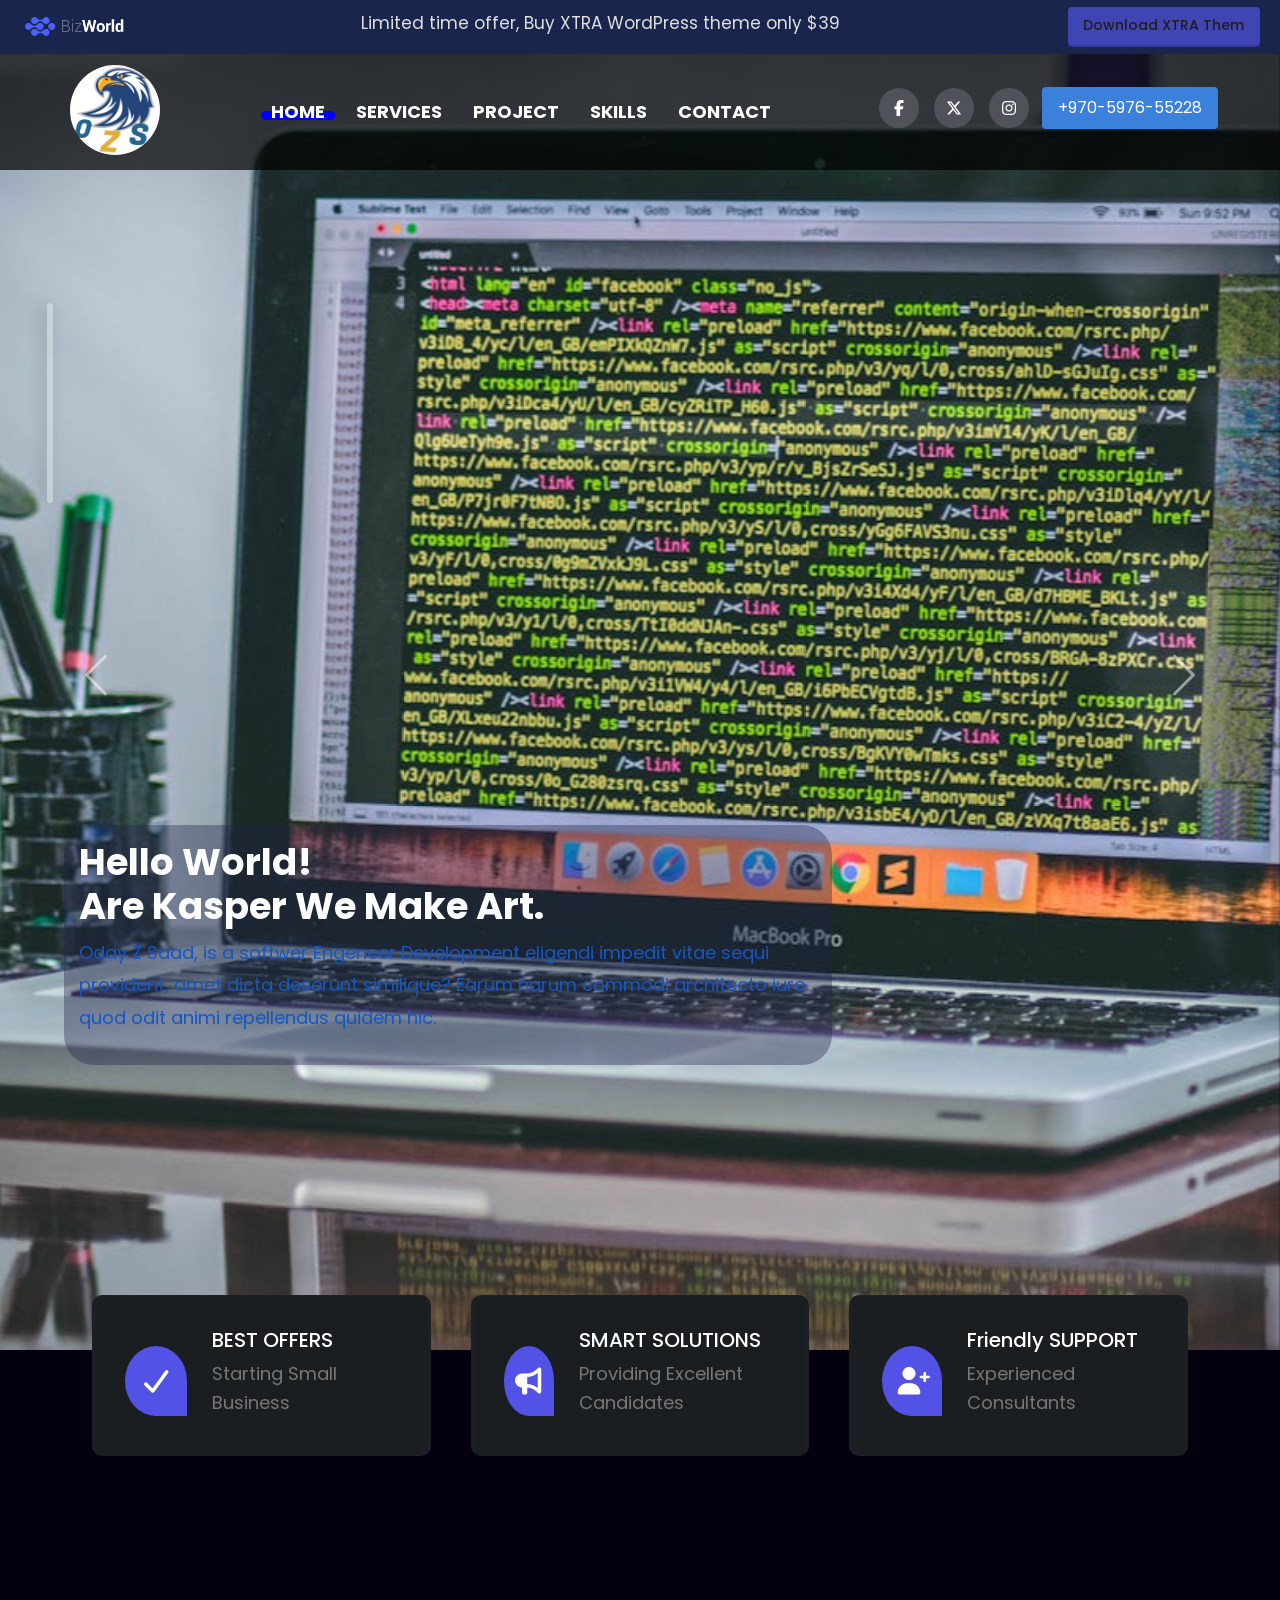
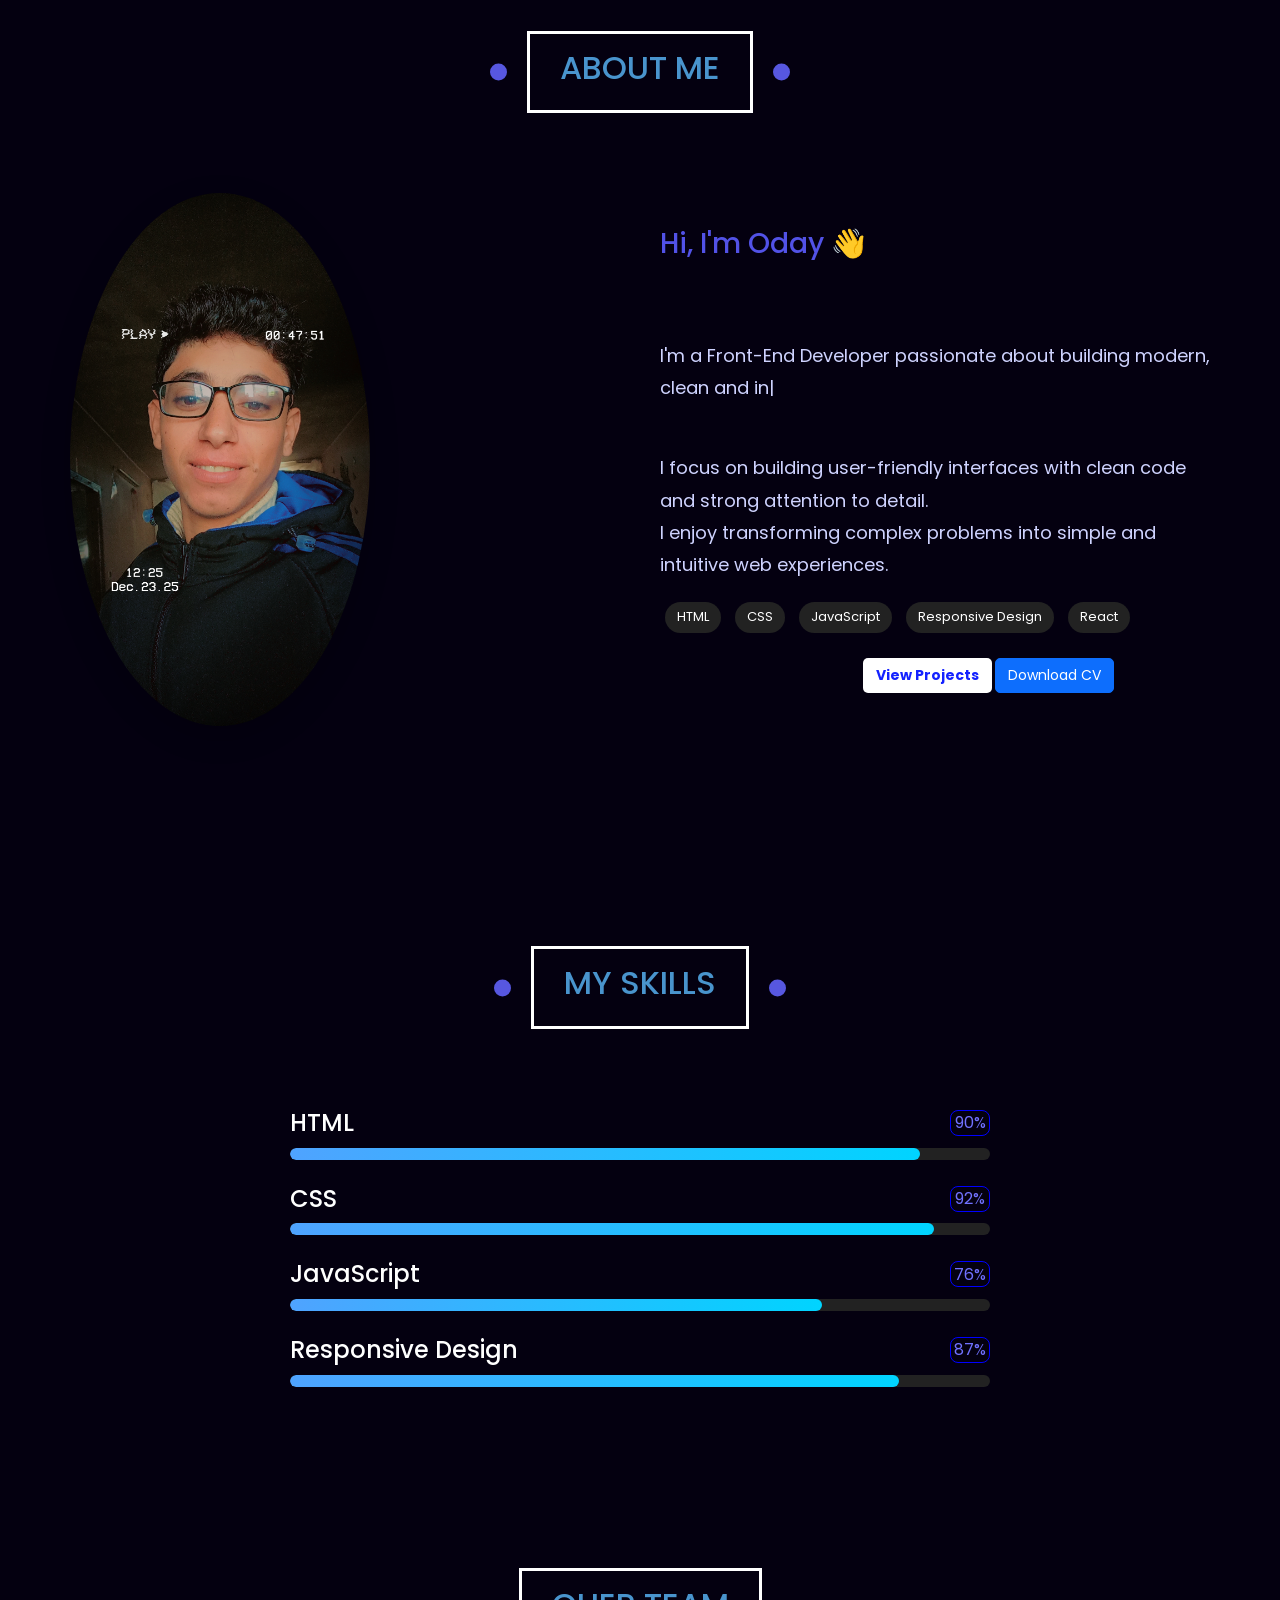
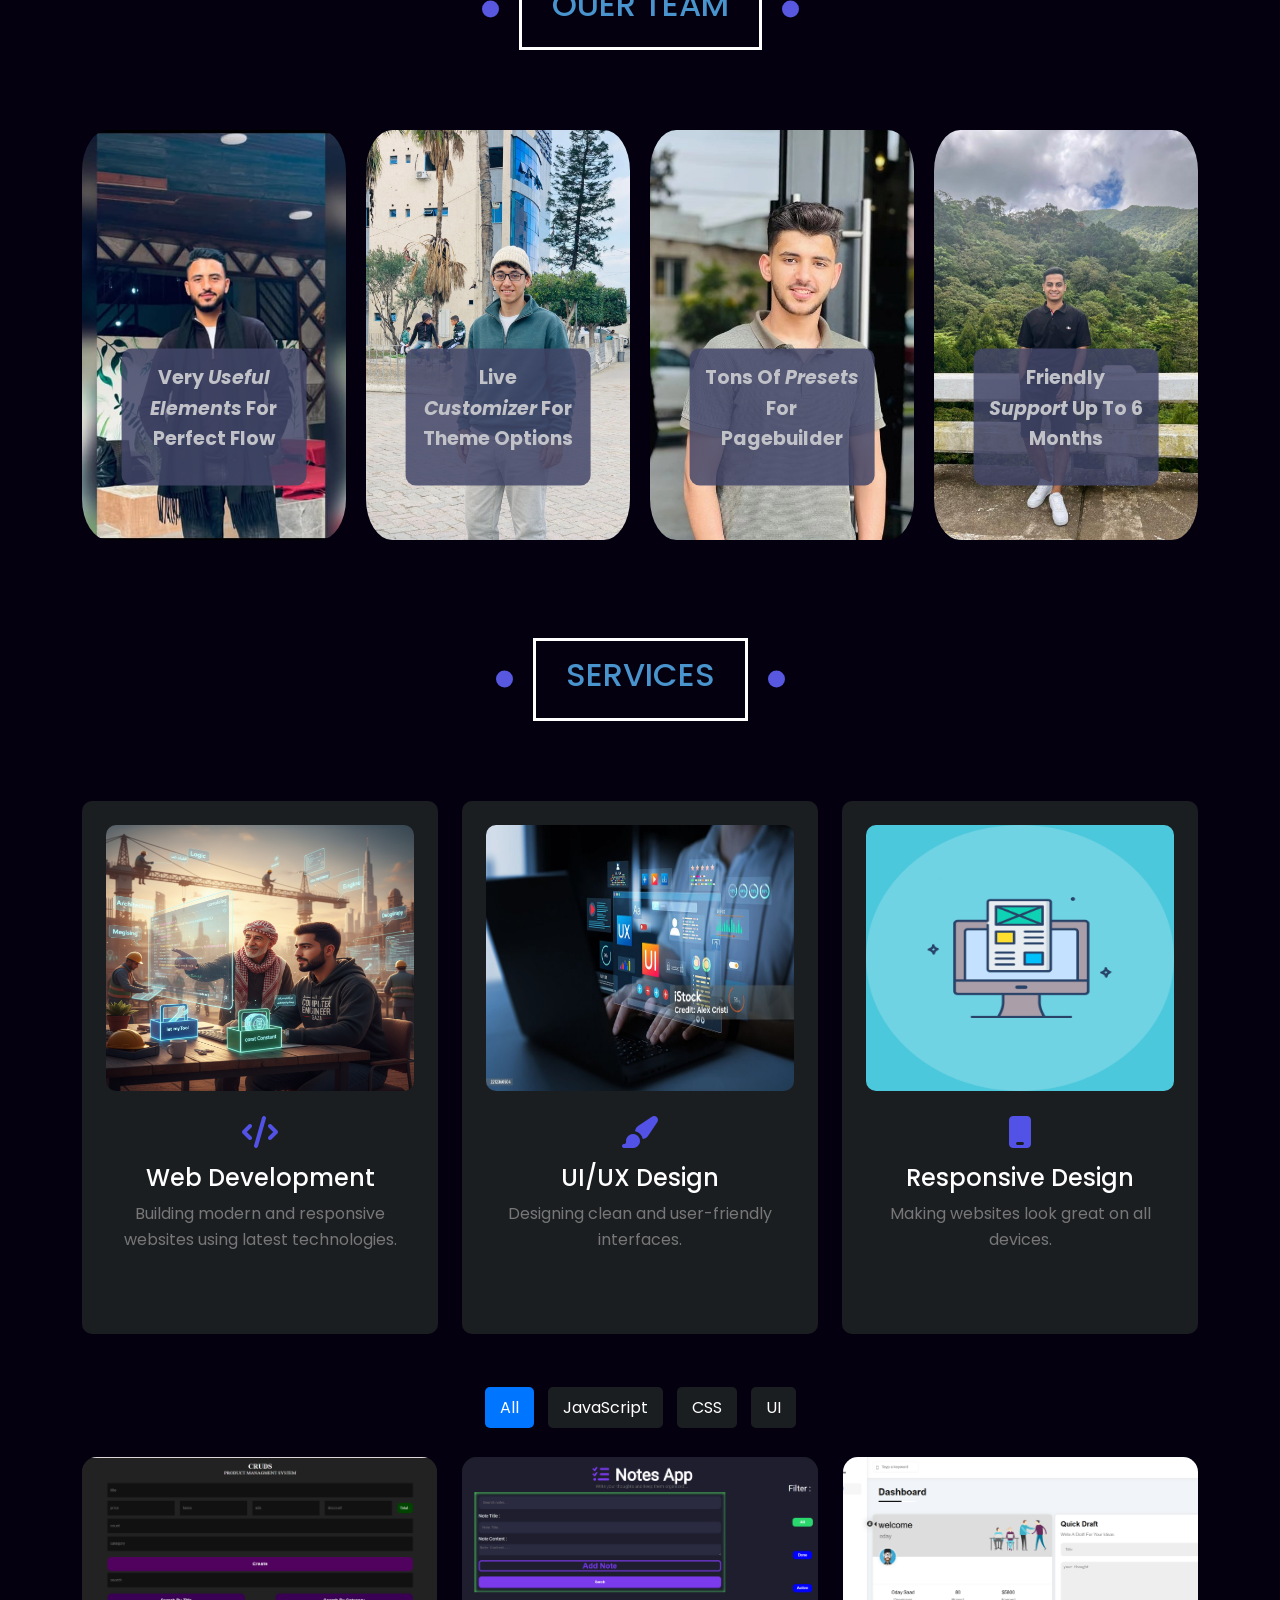
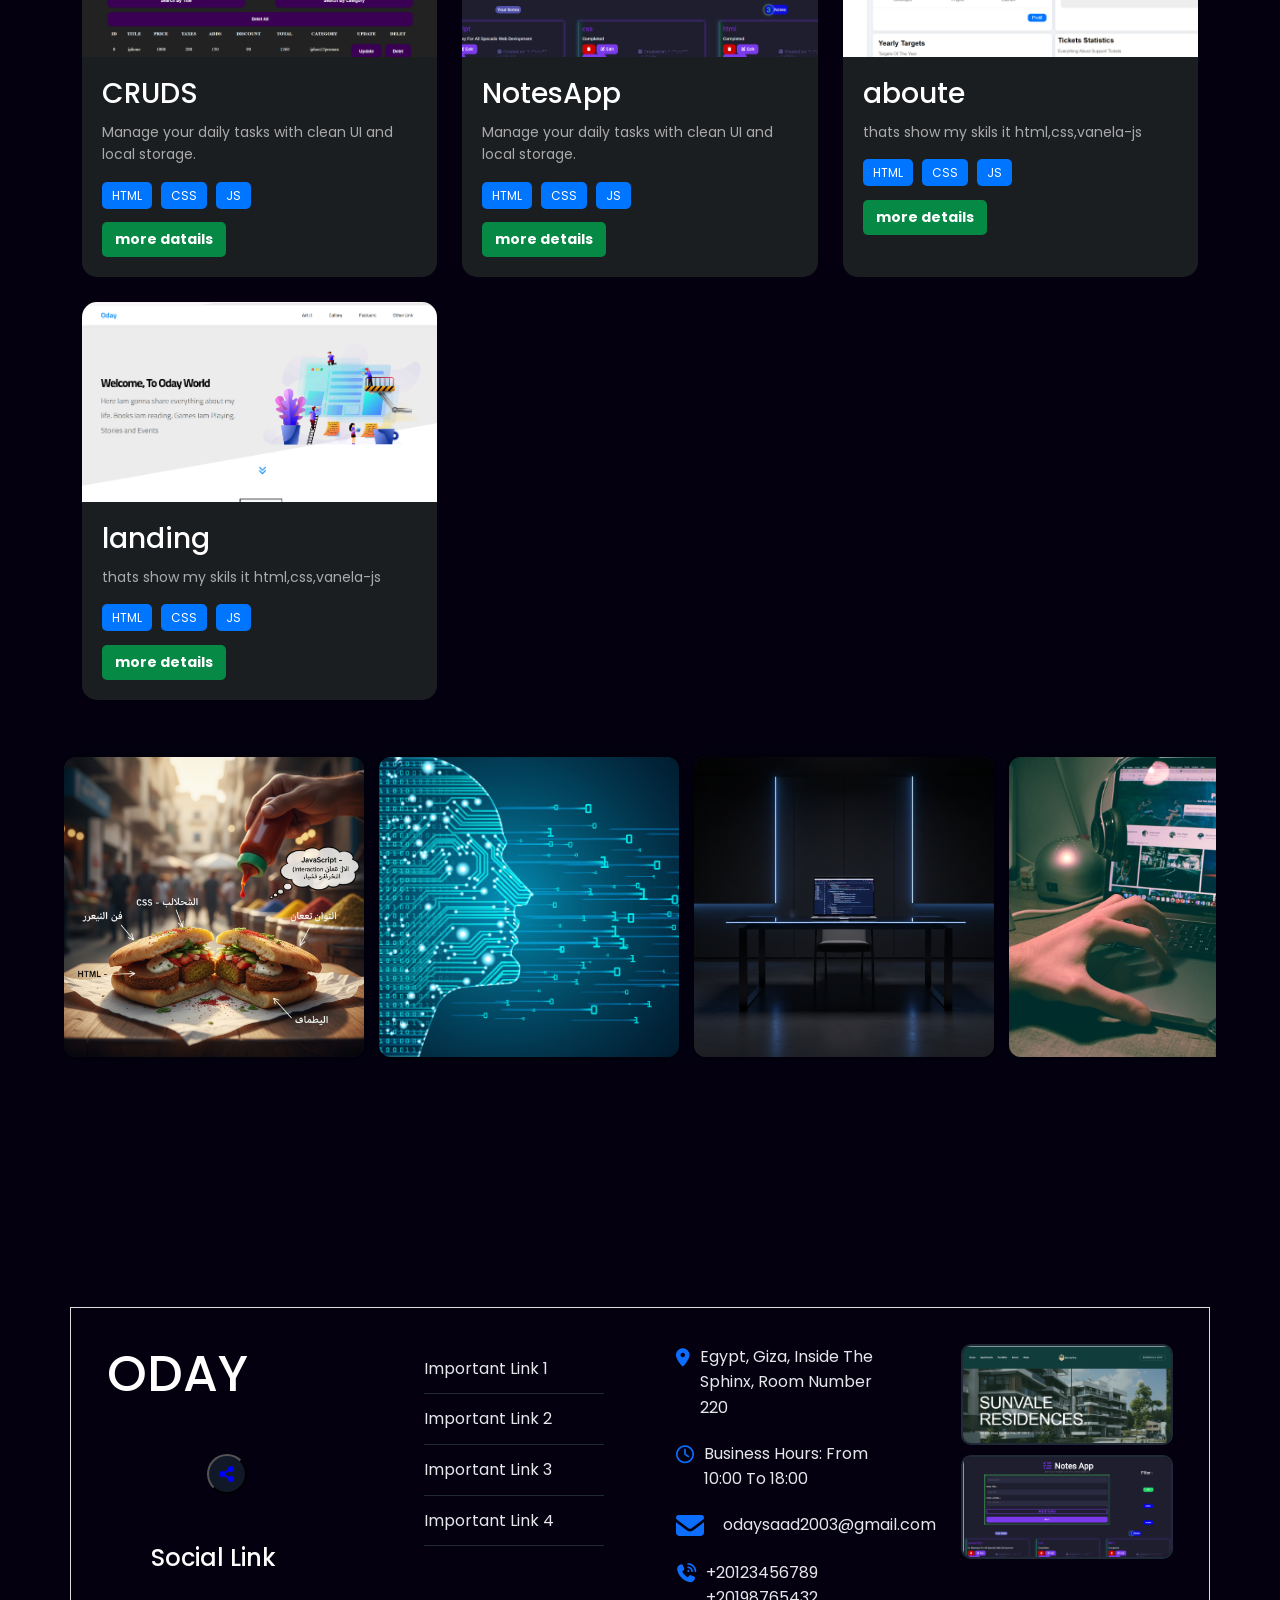
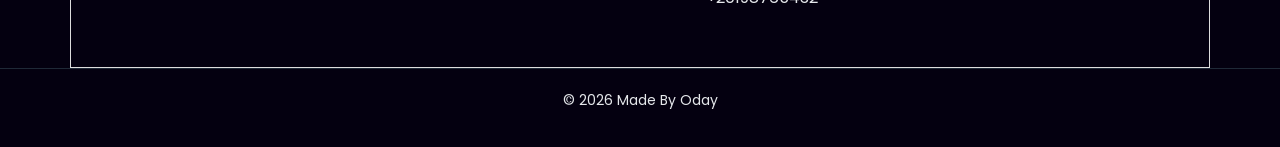
==== home.html @ 6e523954 "i add my file project to my gitgub" ====
<!DOCTYPE html-home>
<html lang="en">
  <head>
    <meta charset="UTF-8" />
    <meta http-equiv="X-UA-Compatible" content="IE=edge" />
    <meta name="viewport" content="width=device-width, initial-scale=1.0" />
    <title>Home world</title>
    <!-- Basic stylesheet -->
   <!-- Default Theme -->
  <link href="https://unpkg.com/aos@2.3.1/dist/aos.css" rel="stylesheet">
  <link rel="stylesheet" href="css/bootstrap.min.css">
  <link rel="stylesheet" href="css/owl.carousel.min.css">
  <link rel="stylesheet" href="css/owl.theme.default.min.css">
  <!-- Swiper CSS -->
<link rel="stylesheet" href="https://cdn.jsdelivr.net/npm/swiper@11/swiper-bundle.min.css">
  <!-- link data taple laiprary -->
  <link rel="stylesheet" href="css/datatables.min.css">
  <!-- counter laiprary -->
  <link rel="stylesheet" href="https://cdnjs.cloudflare.com/ajax/libs/flipclock/0.7.8/flipclock.css">
  <!-- counter laiprary -->
  <!-- <link rel="stylesheet" href="css/normalize.css" /> -->
  <link rel="stylesheet" href="css/framworke.css">
  <link rel="stylesheet" href="css/stayle.css" />
  <!-- Font Awesome -->
  <link rel="stylesheet" href="css/all.min.css" />
  <!-- Google Fonts -->
  <link rel="preconnect" href="https://fonts.googleapis.com" />
  <link rel="preconnect" href="https://fonts.gstatic.com" crossorigin />
  <link href="https://fonts.googleapis.com/css2?family=Cairo:wght@300;400;700&#038;display=swap" rel="stylesheet" />
  <link href="https://fonts.googleapis.com/css2?family=Montserrat:wght@400;600;700&family=Poppins:wght@300;400;500;600&display=swap" rel="stylesheet">
  <link rel="stylesheet" href="css/skils.css">
  <link rel="stylesheet" href="css/footer.css">
  <link rel="stylesheet" href="css/header.css">
  <link rel="stylesheet" href="css/home.css">
  <link rel="stylesheet" href="css/services.css">

  </head>
<body>

  <div class="min-header">
    <div class="lgo-hed"><img src="imges/logo-2n.png" alt=""></div>
    <p class="info-hed">Limited time offer, Buy XTRA WordPress theme only <span>$39</span></p>
    <button class="hed-btn">Download XTRA Them</button>
  </div>

  <div id="head" class="containers">
   <div class="content-hrader">
     <div class="header-logo">
      <img src="imges/SmallSquareLogoJpg.jpg" alt="">
    </div>
    
      <ul class="nav-header">
     <li><a class="activ" href="home.html">Home</a></li>
        <li><a href="services.html">Services</a></li>
        <li><a  href="project.html">project</a></li>
        <li><a href="skills.html">Skills</a></li>
          <li><a href="contact.html">Contact</a></li>
      </ul>

      <div class="social-button">
        <div class="social">
         <span class="fs"><i class="fa-brands fa-facebook-f"></i></span>
         <span class="tw"><i class="fa-brands fa-x-twitter"></i></span>
         <span class="is"><i class="fa-brands fa-instagram"></i> </span>
        </div>
        <button class="button-header">+970-5976-55228</button>
      </div>
   </div>
   
  </div>

<!-- HTML فقط للـProgress Bar -->
<div class="progress-container" id="progress-container">
    <div class="progress-bar" id="progress-bar"></div>
    <div class="scroll-icon">↑</div>
</div>
  <!-- bacground skew --> 
   <div class="anamation"></div>
  <!-- bacground skew --> 

  <!-- start landing -->
 <div id="carouselExample" class="carousel pb-40 slide" data-bs-ride="carousel" data-bs-interval="2000">
  <div class="carousel-inner  " >
    <div class="carousel-item active   ">
      <img  src="imges/photo/01.jpg" class="d-block w-100 " alt="..."> 
    </div>
    <div class="carousel-item  ">
      <img src="imges/photo/complexcodss.jpg" class="d-block w-100" alt="...">
    </div>
    <div class="carousel-item  ">
      <img src="imges/photo/personalcoding.jpg" class="d-block w-100" alt="...">
    </div>
    <!-- <div class="carousel-item ">
      <img src="imges/broject-midgernephoto/oday_saad_Modern_web_developer_landing1.jpg" class="w-100 d-block" alt="...">
    </div> -->
  </div>
  <button class="carousel-control-prev" type="button" data-bs-target="#carouselExample" data-bs-slide="prev">
    <span class="carousel-control-prev-icon" aria-hidden="true"></span>
    <span class="visually-hidden">Previous</span>
  </button>
  <button class="carousel-control-next" type="button" data-bs-target="#carouselExample" data-bs-slide="next">
    <span class="carousel-control-next-icon" aria-hidden="true"></span>
    <span class="visually-hidden">Next</span>
  </button>
 <div class="text">
      <div class="content">
        <h2 class="helo">Hello World! <br> Are Kasper We Make Art. </h2>
        <p class="land-info">Oday Z Saad, is a softwer Engeneer Development eligendi impedit vitae sequi provident, amet dicta deserunt similique? Earum harum commodi architecto iure quod odit animi repellendus quidem hic.</p>
      </div>
    </div>
  <!-- content landing -->
  
  <!-- content landing -->
</div>
<!-- end landing -->


<!-- boxses start -->
 <div class="container">
  <div class="boxes  ">
    <div class="box ">
      <div class="icon c-fff">
         <i class="cz_title_icon_before fa fa-check"></i>
      </div>
      <div class="info">
        <h2 class="smart c-fff">BEST OFFERS</h2>
        <p class="inf">	Starting Small Business</p>
      </div>
    </div>
    <div class="box ">
      <div class="icon c-fff">
         <i class="cz_title_icon_before fa fa-bullhorn"></i>
      </div>
      <div class="info">
        <h2 class="smart c-fff">SMART SOLUTIONS</h2>
        <p class="inf">	Providing Excellent Candidates</p>
      </div>
    </div>
    <div class="box ">
      <div class="icon c-fff">
         <i class="cz_title_icon_before fa fa-user-plus"></i>
      </div>
      <div class="info">
        <h2 class="smart c-fff">Friendly SUPPORT</h2>
        <p class="inf">	Experienced Consultants</p>
      </div>
    </div>
  </div>
 </div>
<!-- boxses end -->








<!-- start about me -->

<section class="about-section container">

  <div class="main-title-hed">
    <h2>About Me</h2>
  </div>

  <div class="about-wrapper">

    <!-- image side -->
    <div class="about-image" data-aos="fade-up-right" data-aos-duration="1000">
      <img src="imges/Snapchat-1235575176.jpg" alt="About Me">
    </div>

    <!-- text side -->
    <div class="about-content" data-aos="fade-down-left" data-aos-duration="1700">

      <h3 class="color-blue">Hi, I'm Oday 👋</h3>

      <p id="about-text" class="about-text">
       
      </p>
      <p id="about-text">
        I focus on building user-friendly interfaces with clean code and strong attention to detail.
         I enjoy transforming complex problems into simple and intuitive web experiences.
      </p>

      <!-- mini skills -->
      <div class="about-skills">
        <span class="c-fff">HTML</span>
        <span class="c-fff">CSS</span>
        <span class="c-fff">JavaScript</span>
        <span class="c-fff">Responsive Design</span>
        <span class="c-fff">React</span>
      </div>

      <!-- CTA -->
      <div class="about-btn">
        <a href="cv.pdf" class="btn btn-primary">Download CV</a>
        <a href="#projects" class="btn btn-outline c-fff">View Projects</a>
      </div>

    </div>

  </div>

</section>



<!-- end about me -->







<!-- skils start -->


<section class="skills-section container">

  <div class="main-title-hed">
    <h2>My Skills</h2>
  </div>

  <div class="skills-wrapper" 
  data-aos="fade-down"
     data-aos-easing="linear"
     data-aos-duration="800">

    <div class="skill">
      <h4>HTML</h4>
      <div class="progress">
        <div class="progress-bar" style="width: 90%;"></div>
      </div>
      <div class="progress-text"><span>90%</span></div>
      </div>

    <div class="skill">
      <h4>CSS</h4>
      <div class="progress">
        <div class="progress-bar"  style="width: 92%;" ></div>  
      </div>
      <div class="progress-text"><span>92%</span></div>
    </div>

    <div class="skill">
      <h4>JavaScript</h4>
      <div class="progress">
          <div class="progress-bar"  style="width: 76%;"></div>
      </div>
      <div class="progress-text"><span>76%</span></div>
    </div>

    <div class="skill">
      <h4>Responsive Design</h4>
      <div class="progress">
         <div class="progress-bar"  style="width: 87%;"></div>
      </div>
      <div class="progress-text"><span>87%</span></div>
    </div>

  </div>

</section>



<!-- skils end -->













<!-- team photo start -->

<div class="container photobox pt-5 mt-5 pb-20">
  <div class="main-title-hed">
      <h2>ouer team</h2>
    </div>
<div class="boxes-img">
  <div class="box-img"  data-aos="zoom-out">
    <div class="img" >
      <img src="imges/mohaned.jpeg" alt="mohanned photo">
    </div>
     <div class="inf-img">
      <p>Very <i>Useful Elements</i> For Perfect Flow</p>
    </div>
    <div class="btn">
        <a class="btn btn-primary" href="">more details<i class="fas fa-paper-plane "></i></a>
      </div>

   
  </div>
  <div class="box-img" data-aos="zoom-out">
    <div class="img">
      <img src="imges/oday-photo.png" alt="">
    </div>
    <div class="inf-img">
      <p>Live <i> Customizer</i> For Theme Options</p>
    </div>
    <div class="btn">
        <a class="btn btn-primary"  href="">more details<i class="fas fa-paper-plane "></i></a>
      </div>
  </div>
  <div class="box-img" data-aos="zoom-out"
     data-aos-duration="1500">
    <div class="img">
      <img src="imges/mohammed.jpg" alt="">
    </div>
    <div class="inf-img">
      <p>Tons of <i>Presets</i> For Pagebuilder</p>
    </div>
    <div class="btn">
        <a class="btn btn-primary" href="">more details<i class="fas fa-paper-plane "></i></a>
      </div>
  </div>
  <div class="box-img"data-aos="zoom-out"data-aos-duration="1500">
    <div class="img">
      <img src="imges/mamon.jpg" alt="">
    </div>
    <div class="inf-img">
      <p>Friendly <i>Support</i> Up To 6 Months</p>
    </div>
    <div class="btn">
      
        <a class="btn btn-primary" href="">more details<i class="fas fa-paper-plane "></i></a>
      </div>
  </div>
</div>
</div>
<!-- photooo team-->



















<!-- start services -->


<div class="services pt-5 pb-5 pt-20">
  <div class="container">
    <div class="main-title-hed">
      <h2>Services</h2>
    </div>

    <div class="row">

      <div class="col-md-4"  data-aos="fade-right" data-aos-duration="1500">
        <div class="service-box text-center p-4" data-service="web">
          <div class="img w-f"><img src="imges/broject-midgernephoto/oday_saad_-_____________2a190136-ed11-4182-b67a-da34f98ec9cd.jpg" alt=""></div>
          <i class="fa fa-code fa-2x mb-3 color-blue"></i>
          <h4 class="c-fff">Web Development</h4>
          <p class="c-gray">Building modern and responsive websites using latest technologies.</p>
        </div>
       
      </div>

      <div class="col-md-4"  data-aos="zoom-out" data-aos-duration="2000">
        <div class="service-box text-center p-4" data-service="design">
          <img src="imges/Business 2 WordPress Theme – Xtra WordPress Theme_files/land.jpg" alt="">
          <i class="fa fa-paint-brush fa-2x mb-3 color-blue"></i>
          <h4 class="c-fff">UI/UX Design</h4>
          <p class="c-gray">Designing clean and user-friendly interfaces.</p>
        </div>
        
      </div>

      <div class="col-md-4" data-aos="fade-left" data-aos-duration="1500">
        
        <div class="service-box text-center p-4" data-service="responsive">
          <img src="imges/gallery-01.png" alt="">
          <i class="fa fa-mobile fa-2x mb-3 color-blue"></i>
          <h4 class="c-fff">Responsive Design</h4>
          <p class="c-gray">Making websites look great on all devices.</p>
        </div> 
    
      </div>

    </div>
  </div>

  <!-- modal content  ser -->
 <div id="serviceModal" class="modal-box">
  <div class="modal-content">
    <span class="c-fff" id="closeModal">&times;</span>
    <h2 class="c-fff" id="modalTitle"></h2>
    <p class="c-fff" id="modalDesc"></p>
    <img class="w-img" id="modalImg" src="imges/broject-midgernephoto/oday_saad_-_____________2a190136-ed11-4182-b67a-da34f98ec9cd.jpg" alt="">
  </div>

</div>
<!-- modal content ser -->
</div>

<!-- end services -->




<!-- broject section  -->


<div class="portfolio section">
 
<div class="filter-buttons text-center mb-4">
  <button class="filter-btn active" data-filter="all">All</button>
  <button class="filter-btn" data-filter="js">JavaScript</button>
  <button class="filter-btn" data-filter="css">CSS</button>
  <button class="filter-btn" data-filter="ui">UI</button>
</div>
  <div class="container">
    <div class="projects-grid">

      <!-- project 1 -->
      <div class="project-card " data-category="js"data-aos="zoom-out-right" data-aos-duration="1500">
        <img src="imges/brogect/crude.png" alt="">

        <div class="project-info">
          <h3>CRUDS</h3>
          <p>Manage your daily tasks with clean UI and local storage.</p>

          <div class="tech">
            <span>HTML</span>
            <span>CSS</span>
            <span>JS</span>
          </div>

          <div class="buttons">
            <a href="project.html" class="btn live">more datails</a>
           
          </div>
        </div>
      </div>
      <!-- project2 -->
       <div class="project-card" data-category="js" data-aos="zoom-out" data-aos-duration="1000">
        <img src="imges/brogect/notesApp.png" alt="">

        <div class="project-info">
          <h3>NotesApp</h3>
          <p>Manage your daily tasks with clean UI and local storage.</p>

          <div class="tech">
            <span>HTML</span>
            <span>CSS</span>
            <span>JS</span>
          </div>

          <div class="buttons">
            <a href="project.html" class="btn live">more details</a>
            
          </div>
        </div>
      </div>
      <!-- project3 -->
       <div class="project-card" data-category="css" data-aos="zoom-out" data-aos-duration="1000">
        <img src="imges/brogect/dashbord.png" alt="">

        <div class="project-info">
          <h3>aboute</h3>
          <p>thats show my skils it html,css,vanela-js</p>

          <div class="tech">
            <span>HTML</span>
            <span>CSS</span>
            <span>JS</span>
          </div>

          <div class="buttons">
            <a href="project.html" class="btn live">more details</a>
            
          </div>
        </div>
      </div>
      <!-- project4 -->
       <div class="project-card" data-category="css" data-aos="zoom-out-left" data-aos-duration="1500">
        <img src="imges/brogect/landpage.png" alt="">

        <div class="project-info">
          <h3>landing</h3>
          <p>thats show my skils it html,css,vanela-js</p>

          <div class="tech">
            <span>HTML</span>
            <span>CSS</span>
            <span>JS</span>
          </div>

          <div class="buttons">
            <a href="project.html" class="btn live">more details</a>
            
          </div>
        </div>
      </div>

    </div>
  </div>
  <!-- modalbroject -->

<div id="projectModal" class="modal">
  <div class="modal-content">
    <span id="closeProjectModal">&times;</span>
    <img id="projectModalImg" src="">
    <h3 id="projectModalTitle"></h3>
    <p id="projectModalDesc"></p>
  </div>
  
</div>
<!-- modalbroject -->
</div>

<!-- broject section
   -->






   <!-- carosel -->
<div class="swiper myCarousel">

  <div class="swiper-wrapper">

    <div class="swiper-slide">
      <img src="imges/photo/codss.jpg" />
    </div>

    <div class="swiper-slide">
      <img src="imges/broject-midgernephoto/foodweb.jpg" />
    </div>

    <div class="swiper-slide">
      <img src="imges/broject-midgernephoto/stats.jpg" />
    </div>

    <div class="swiper-slide">
      <img src="imges/broject-midgernephoto/oday_saad_Modern_web_developerlanding222f.jpg" />
    </div>
    <div class="swiper-slide">
      <img src="imges/photo/labtobhand2ss.jpg" />
    </div>
    <div class="swiper-slide">
      <img src="imges/photo/03.jpg" />
    </div>
    <div class="swiper-slide">
      <img src="imges/photo/complexcodss.jpg" />
    </div>

    <div class="swiper-slide">
      <img src="imges//photo/mobile.jpg" />
    </div>

  </div>

</div>

   <!-- carosel -->

















<!-- start footer -->
 <div class="footer mt-5">
      <div class="container grid-3">
         <div class="box">
          <h3 class="c-fff">ODAY</h3>
          <div class="share-box2"> 
       
              <a href="#" class="linkedin ">
               <i class="fab fa-linkedin "></i>
              </a>
            
            
              <a href="#" class="facebook ">
                <i class="fab fa-facebook-f"></i>
              </a>
            
            
              <a href="#" class="twitter ">
                <i class="fab fa-twitter"></i>
              </a>
            
            
              <a href="#" class="youtube ">
                <i class="fab fa-youtube"></i>
              </a>
            
            
              <button id="share2" class="share2 "> <i class="fa-solid fa-share-nodes"></i></button>
            
          </div>
          <h4 class="c-fff inf-link">social link</h4>
         
        </div>
        <div class="box">
          <ul class="links">
            <li><a href="#">Important Link 1</a></li>
            <li><a href="#">Important Link 2</a></li>
            <li><a href="#">Important Link 3</a></li>
            <li><a href="#">Important Link 4</a></li>
          </ul>
        </div>
        <div class="box">
          <div class="line flex-line">
            <i class=" line-i fas fa-map-marker-alt fa-fw"></i>
            <div class="info">Egypt, Giza, Inside The Sphinx, Room Number 220</div>
          </div>
          <div class="  line flex-line">
            <i class=" line-i far fa-clock fa-fw"></i>
            <div class="info">Business Hours: From 10:00 To 18:00 </div>
          </div>
          <div class="  line flex-line">
            <i class="fas fa-envelope mr10"></i>
            <div class="info">odaysaad2003@gmail.com</div>
          </div>
          <div class="  line flex-line">
            <i class=" line-i fas fa-phone-volume fa-fw"></i>
            <div class="info">
              <span>+20123456789</span>
              <span>+20198765432</span>
            </div>
          </div>
        </div>
        <div class="box footer-gallery ">
          <img decoding="async" src="imges/brogect/homhive.png" alt="">
          <img decoding="async" src="imges/brogect/notesApp.png" alt="">
          
        </div>
      </div>
      <p class="copy"> &copy; 2026 Made  By Oday</p>
    </div>
<!-- end footer -->




  <!-- jQuery --> 
<script src="https://code.jquery.com/jquery-3.6.0.min.js"></script>
<!-- AOS -->
<script src="https://unpkg.com/aos@2.3.1/dist/aos.js"></script>
<!-- Bootstrap -->
<script src="js/bootstrap.bundle.min.js"></script>
  <!-- <script src="js/jquery-migrate-3.6.0.js"></script> -->
   <!-- owl-carousel -->
<script src="js/owl.carousel.min.js"></script>
<!-- Swiper JS -->
 <script src="https://cdn.jsdelivr.net/npm/swiper@11/swiper-bundle.min.js"></script>
<script src="js/datatables.min.js"></script>
<script src="js/main.js"></script>
<script src="js/serv.js"></script>

</body>
</html>
---- css/framworke.css ----
/* start box */
.grid-3{
    display: grid;
    grid-template-columns: repeat(auto-fill, minmax(300px,1fr));
    gap: 15px;
}
.d-flex{
    display: flex;
}
.d-block{
    display: block;
}
.align-center{
    align-items: center;
}
.justify-center{
    justify-content: center;
}
.between-flex{
    display: flex;
    align-items: center;
    justify-content: space-between;
}
.d-grid{
    display: grid;
}
.direction-column{
    flex-direction: column;
}
.text-center{
    text-align: center;
}
/* end box */
/* start-padding -margin */
.p-20{
    padding: 20px;
}
.p-10{
    padding: 10px;
}
.pt-20{
    padding-top: 20px;
}
.rela{
    position: relative;
}
.p-15{
    padding: 15px;
}
.m-20{
    margin: 20px;
}
.mt-0{
    margin-top: 0;
}
.mt-20{
    margin-top: 20px;
}
.mt-30{
    margin-top: 30px;
}
.mt-15{
    margin-top: 15px;
}
.mb-20{
    margin-bottom: 20px;
}
.mb-20{
    margin-bottom: 10px;
}
.ml-10{
    margin-left: 10px;
}
.ml-20{
    margin-left: 20px;
}
 .mr-10{
    margin-right: 10px;
 }


.w-img{
    max-width: 100%;
}

/* End-padding -margin */
/* Start -color */
:root{
    --main-trandition:0.4s;
    --blue-color: #0075ff;
  --blue-alt-color: #0d69d5;
  --orange-color: #f59e0b;
  --green-color: #22c55e;
  --red-color: #f44336;
  --grey-color: #888;

}
.color-blue{
    color: #5252e7;
;
}
.bg-white{
    background-color: #fff;
}
.bg-eee{
    background-color: #eee;
}
.c-fff{
    color: #fff;
}
.c-black{
    color: black;
}
.c-gray{
color: #777;
}
.bg-blue{
    background-color: var(--blue-color);
}
.blue{
    color: var(--blue-color);
}
.bg-green{
    background-color: var(--green-color);
}
.green{
    color: var(--green-color);
}
.bg-orange{
    background-color: var(--orange-color);
}
.orange{
    color: var(--orange-color);
}
.bg-red{
    background-color: var(--red-color);
}
.red{
    color: var(--red-color);
}
.bg-bluef{
    background-color:#0774fa70;
}
.bg-greenf{
    background-color: #22c55e73;
}
.bg-orangef{
    background-color: #f59e0b1f;

}


/* End -color */

/* Start position */
.p-relative{
    position: relative;
}
.p-absolute{
    position: absolute;

}
/* End position */
/* Start font */
.text-c{
    text-align: center;
}
.fs-14{
font-size: 14px;
}
.fs-15{
font-size: 15px;
}
.fs-18{
font-size: 18px;
}
.fs-22{
font-size: 22px;
}
.fs-30{
font-size: 30px;
}
.capetal{
    text-transform: capitalize;
}
.bold{
    font-weight: bold;
}


/*Eend font */
/* Starrt- border */
.border-2{
    border: 2px solid #ccc;

}
.b-none{
    border: none;
}
.outlin-none{
    outline: none;
}
.rad-7{
    border-radius: 7px;
}
.rad-10{
    border-radius: 10px;
}
.rad-15{
    border-radius: 15px;
}
.rad-20{
    border-radius: 20px;
}
.rad-hav{
    border-radius: 50%;
}


/* end- border */
/* ether */
 .w-full{
    width: 100% ;
 }
.shadow{
    box-shadow: 0 0 10px #DDD;
}
.deoration{
    transition: var(--main-trandition);

}
/* ether */
/* mmmedyaaaa */

@media(max-width:769px){
    .block-media{
        display: block;
    }
    .heddin-media{
        display: none;
    }
    .text-c-media{
        text-align: center;
    }
 
   .mb-10-medea{
    margin-bottom: 10px;
   }
}
/* mmmedyaaaa */
---- css/stayle.css ----
@import url('https://fonts.googleapis.com/css2?family=Poppins:wght@300;400;500;600&display=swap');
:root {
  --main-bg: #040b1c;
  --card-bg: #0f172a;
  --primary: #0d6efd;
  --primary-light: #3b82f6;
  --text: #e5e7eb;
  --text-light: #9ca3af;
  --border: #1f2937;
}
body {
  overflow-x: hidden;
}
body{
    font-family: 'Poppins', sans-serif;
}

.project-page {
    width: 70% !important;
    margin: auto !important;
}
h1.color-blue {
    text-align: center;
}


*{
  box-sizing: border-box;
}
img {
  max-width: 100%;
}


































/* .tech-stack span {
  display: inline-block;
  background: #eee;
  padding: 5px 10px;
  margin: 5px;
  border-radius: 20px;
} */
---- css/skils.css ----
@import url('https://fonts.googleapis.com/css2?family=Poppins:wght@300;400;500;600&display=swap');
:root {
  --main-bg: #040b1c;
  --card-bg: #0f172a;
  --primary: #0d6efd;
  --primary-light: #3b82f6;
  --text: #e5e7eb;
  --text-light: #9ca3af;
  --border: #1f2937;
}
body{
    font-family: 'Poppins', sans-serif;
}

@import url('https://fonts.googleapis.com/css?family=Roboto&display=swap');
body{
  
  background-color: #040010;
}
a{
  
  text-decoration: none;
}
ul{
list-style: none;
}

.containers.scrolled {
  background-color: rgba(0, 0, 0, 0.7); /* أسود بشفافية */
}

img{
  max-width: 100%;
}


 /* start skillssss */
@media(max-width:769px){

.skils .container img{
  display: none;
}
.skils .container .rang{
         flex-basis: 85% !important;
         width: 100%;
}

.skils .container{
  flex-direction: column;
  gap: 20px;
}
}

.skils{
    padding-bottom: 150px;
    padding-top: 100px;
}
.skils .container{
     display: flex;
    align-items: center;
    justify-content: space-between;

}
.skils .container .rang{
  flex-basis: 38%;
}
.skils .container .rang .cont{
 margin-bottom: 20px;
}
.skils .container .rang h2{
  display: flex;
  align-items: center;
  justify-content: space-between;
}
.cont-rang span.fill {
  display: block;
  height: 100%;
  width: 0%;
  background: linear-gradient(90deg, #4fa3ff, #00d4ff);
  transition: width 1.6s ease;
}
.cont.active span.fill {
  width: var(--width);
}
.skils .container .rang h2 span{
 border: 1px solid #000a98;
  padding: 1px 6px;
  font-size: 10px;
  border-radius: 6px;
  color:  #1787e0;
}

.skils .container .rang .cont-rang{
  width: 100%;
  height: 30px;
  background-color: #c5bdbd;
  position: relative;
}
/* .skils .container .rang .cont-rang span{
  position: absolute;
  background-color: #1787e0;
} */
img.w-f {
    max-width: 100%;
    width: 340px;
    height: 400px;
    border-radius: 15px;
    position: relative;
    left: 10%;
    top: 15px;
    /* transform: translate(125px, 16px); */
    transition: 0.5s;
}

img.m-f {
    max-width: 100%;
    width: 340px;
    height: 400px;
    border-radius: 15px;
    position: relative;
    left: 10%;
    top: 15px;
    /* transform: translate(125px, 16px); */
    transition: 0.5s;
}

img.m-f:hover,img.w-f:hover{
  transform: scale(1.12) translate(25px,-25px);
}















/*fill mood */











/* end skillssss */




.share-box2{


  position: relative;
  margin: 50px 100px;
}


.share-box2 button ,
.share-box2 a {
  width: 40px;
  height: 40px;
  display: flex;
  align-items: center;
  justify-content: center;
  background: #111827;
  border-radius: 50%;
  color: blue;
  transition: 0.3s;
}
.share-box2 a {
  position: absolute;
  opacity: 0;
  visibility: hidden;
  transition: 0.4s;
}

.share-box2 a.faceboock{

}
a.linkedin {
    top: 50px;
    left: 37px;
    transition: 0.4s;
}

.inf-link{
text-align: center;
text-transform: capitalize;
}

a.facebook {
       top: -39px;
    left: 45px;
    transition: 0.4s;

}
a.twitter {
    top: 42px;
    left: -39px;
    transition: 0.4s;
}
a.youtube {
    top: -46px;
    left: -37px;
    transition: 0.4s;
}

.share-box2.activ a.twitter{
  animation: show 0.5s  0.13s forwards;
}
.share-box2.activ a.facebook{
 animation: show 0.5s  0.6s forwards;
}
.share-box2.activ a.linkedin{
 animation: show 0.5s  0.9s forwards;
}
.share-box2.activ a.youtube{
 animation: show 0.5s  0.3s forwards;
}

a.faceboock:hover{
  color : rgb(0, 191, 255);
}
a.linkedin:hover{
  color : rgb(0, 191, 255);
}
a.youtube:hover{
  color : rgb(0, 191, 255);
}
a.twitter:hover{
  color : rgb(0, 191, 255);
}
/* .share-box2.activ a{
  opacity: 1;
  visibility: visible;
} */
@keyframes show {
  from {
    opacity: 0;
    visibility: hidden;
  }to{
      opacity: 1;
    visibility: visible;
  }
}
/* sahr boxxx */
---- css/footer.css ----
@import url('https://fonts.googleapis.com/css2?family=Poppins:wght@300;400;500;600&display=swap');
:root {
  --main-bg: #040b1c;
  --card-bg: #0f172a;
  --primary: #0d6efd;
  --primary-light: #3b82f6;
  --text: #e5e7eb;
  --text-light: #9ca3af;
  --border: #1f2937;
}
body{
    font-family: 'Poppins', sans-serif;
}
.footer {
  padding-top: 100px;
  background: var(--bg);
  color: var(--text);
  position: relative;
}

/* grid */
.footer .container {
  display: grid;
  grid-template-columns: repeat(auto-fit, minmax(230px, 1fr));
  gap: 30px;
  padding-bottom: 40px;
}

/* boxes */
.footer .box {
  background: var(--card);
  padding: 20px;
  border-radius: 15px;
  transition: 0.4s ease;
  border: 1px solid transparent;
}

/* hover card */
.footer .box:hover {
  transform: translateY(-5px);
  border-color: var(--primary);
  box-shadow: 0 10px 25px rgba(13,110,253,0.15);
}

/* title */
.footer .box h3 {
    font-size: 50px;
    margin-bottom: 15px;
    color: #fff;
}

/* social */
/*  */

/* social hover */
.footer .social  a:hover {
  background: var(--primary);
  transform: translateY(-3px) scale(1.05);
}

/* links */
.footer .links li {
  padding: 12px 0;
  border-bottom: 1px solid var(--border);
  transition: 0.3s;
}
.footer .container{
  border: 1px solid #ddd;
  padding: 15px;
 transition: 0.7s ease;

}
.footer .container:hover{

border: 1px solid var(--primary);
}
  
  
 


.footer .links li a {
  color: var(--muted);
  transition: 0.3s;
  display: inline-block;
}

/* hover links */
.footer .links li:hover a {
  color: var(--primary-light);
  transform: translateX(8px);
}

/* icons lines */
.flex-line {
  display: flex;
  align-items: flex-start;
  gap: 10px;
  margin-bottom: 20px;
  color: var(--muted);
}

.line-i {
  color: var(--primary);
  font-size: 18px;
  margin-top: 4px;
}

/* gallery */
.footer-gallery img {
  width: 100%;
  border-radius: 10px;
  margin-bottom: 10px;
  border: 2px solid var(--border);
  transition: 0.3s;
}

.footer-gallery img:hover {
  transform: scale(1.05);
  border-color: var(--primary);
}

/* copyright */
.footer .copy {
  text-align: center;
  padding: 20px;
  border-top: 1px solid var(--border);
  color: var(--muted);
  font-size: 14px;
}

/* fixed button */
.fixed {
  position: fixed;
  bottom: 20px;
  right: 20px;
  width: 45px;
  height: 45px;
  background: var(--primary);
  clip-path: polygon(50% 0%, 0% 100%, 100% 100%);
  opacity: 0;
  visibility: hidden;
  transition: 0.3s;
}

.fixed.show {
  opacity: 1;
  visibility: visible;
}
i.fas.fa-envelope.mr10
 {
    font-size: 28px;
    margin-right: 9px;
    color: var(--primary);
}

/* sahr boxxx */



.share-box{


  position: relative;
  margin: 50px 100px;
}


.share-box button ,
.share-box a {
  width: 40px;
  height: 40px;
  display: flex;
  align-items: center;
  justify-content: center;
  background: #111827;
  border-radius: 50%;
  color: blue;
  transition: 0.3s;
}
.share-box a {
  position: absolute;
  opacity: 0;
  visibility: hidden;
  transition: 0.4s;
}

.share-box a.faceboock{

}
a.linkedin {
    top: 50px;
    left: 37px;
    transition: 0.4s;
}

.inf-link{
text-align: center;
text-transform: capitalize;
}

a.facebook {
       top: -39px;
    left: 45px;
    transition: 0.4s;

}
a.twitter {
    top: 42px;
    left: -39px;
    transition: 0.4s;
}
a.youtube {
    top: -46px;
    left: -37px;
    transition: 0.4s;
}

.share-box.activ a.twitter{
  animation: show 0.5s  0.13s forwards;
}
.share-box.activ a.facebook{
 animation: show 0.5s  0.6s forwards;
}
.share-box.activ a.linkedin{
 animation: show 0.5s  0.9s forwards;
}
.share-box.activ a.youtube{
 animation: show 0.5s  0.3s forwards;
}

a.faceboock:hover{
  color : rgb(0, 191, 255);
}
a.linkedin:hover{
  color : rgb(0, 191, 255);
}
a.youtube:hover{
  color : rgb(0, 191, 255);
}
a.twitter:hover{
  color : rgb(0, 191, 255);
}
/* .share-box.activ a{
  opacity: 1;
  visibility: visible;
} */
@keyframes show {
  from {
    opacity: 0;
    visibility: hidden;
  }to{
      opacity: 1;
    visibility: visible;
  }
}
/* sahr boxxx */
---- css/header.css ----
@import url('https://fonts.googleapis.com/css2?family=Poppins:wght@300;400;500;600&display=swap');
:root {
  --main-bg: #040b1c;
  --card-bg: #0f172a;
  --primary: #0d6efd;
  --primary-light: #3b82f6;
  --text: #e5e7eb;
  --text-light: #9ca3af;
  --border: #1f2937;
}
body{
    font-family: 'Poppins', sans-serif;
}

@import url('https://fonts.googleapis.com/css?family=Roboto&display=swap');
body{
  
  background-color: #040010;
}
* {
  margin: 0;
  padding: 0;
  box-sizing: border-box;
}

body {
  font-family: "Poppins", sans-serif;
  background-color: #040010;
  color: #fff;
  line-height: 1.6;
}

a {
  text-decoration: none;
  color: inherit;
}

ul {
  list-style: none;
}

img {
  max-width: 100%;
  display: block;
}

.container {
  width: 90%;
  margin: auto;
}
a{
  
  text-decoration: none;
}
ul{
list-style: none;
}

.containers.scrolled {
  background-color: rgba(0, 0, 0, 0.7); /* أسود بشفافية */
}

img{
  max-width: 100%;
}






.min-header{
  
      display: flex;
    align-items: center;
    box-sizing: border-box;
    padding: 0 20px;
    height: 54px;
    background-color: #19254d;
    position: fixed;
    z-index: 9199;
    left: 0;
    width: 100%;
    top: 0;
    overflow: hidden;
    

}
.min-header img {
    width: 150px;
    max-height: 60px;
}

p.info-hed {
    color: #e0e0e0;
    width: 100%;
    line-height: 1.6;
    height: 35px;
    font-size: 17px;
    text-align: center;
    margin: auto;
}
button.hed-btn {
   margin-left: 0;
    box-shadow: 0 2px 0 #38379a;
    background-color: #4045b4;
    font-size: 14px;
    padding: 0px 15px;
    line-height: 1.5;
    color: #231c1c;
    border-radius: 4px;
    font-weight: 500;
    margin-top: -2px;
    width: 245px;
    border: none;
    height: 70%;
    transition: 0.4s ease all
    ;
  }
  button.hed-btn:hover{
    background-color: #010645;
    color: #fff;
  }
.containers{
  z-index: 1111;
      background-color:   rgba(0, 0, 0, 0.7); /* أسود بشفافية */
;
    /* width: 100%; */
    height: 160px;
    position: fixed;
    width: 100%;
    height: 23%;
    transition: 0.5s ease all
    
}
  .content-hrader {
    display: flex;
    align-items: center;
    justify-content: space-between;
    height: 80px;
    position: fixed;
    width: 90%;
    top: 45px;
    /* background: #2a2a2a; */
}
.header-logo img {
       min-width: 90px;
    height: 90px;
    border-radius: 50%;
    transform: translate(70px, 25px);
}
ul.nav-header {
    display: flex;
    align-items: center;
    flex-wrap: wrap;
    transform: translate(55px, 35px);

    /* justify-content: center; */
}
.nav-header a {
    padding: 10px 10px;
    margin-left: 11px;
      color: #fff;
    text-transform: uppercase;
    font-weight: bold;
    font-size: 18px;
    position: relative;
      transition: 0.4s ease all;
}
.nav-header a::after{
 content: "";
    width: 0%;
    height: 9px;
    background-color: blue;
    position: absolute;
    bottom: 14px;
    left: 0px;
    background-origin: inherit;
    border-radius: 9px;
    transition: 0.7s ease all;
    z-index: -1;
}

.nav-header a:hover::after{
     width: 100%
   
}
.nav-header a.activ::after{
  width: 100%;
}



.social-button{
    display: flex;
    align-items: center;
    justify-content: space-between;
    flex-wrap: wrap;
}
.social-button .social{
      display: flex;
    align-items: center;
    justify-content: center;
    flex-wrap: wrap;
       
}

.button-header{
  margin-left: 13px;
    padding: 8px 16px;
  background: #3b80db;
  border: none;
  color: white;
  cursor: pointer;
  border-radius: 4px;
}
.social-button {
    transform: translate(66px, 23px);
}

.social-button .social span {
    display: inline-flex;
    background-color: #8485915e;
    width: 40px;
    height: 40px;
    border-radius: 50%;
    align-items: center;
    justify-content: center;
    margin-left: 15px;
    position: relative;
    cursor: pointer;
  }
  .social-button .social span i{
    color: #fff;
  }
  .social-button .social .fs:hover::after,
   .social-button .social .tw:hover::after,
    .social-button .social .is:hover::after
  {
   opacity: 1;
    visibility: visible;
  }
  .social-button .social .fs::after,
   .social-button .social .tw::after,
   .social-button .social .is::after
   {
      content: "faceboock";
    position: absolute;
    background: rgb(79, 79, 224);
    border-radius: 10px;
    width: 75px;
    height: 25px;
    top: -25px;
    left: -15px;
    /* padding: 9px; */
    display: inline-flex;
    align-items: center;
    justify-content: center;
    font-size: 12px;
    opacity: 0;
    visibility: hidden;
    transition: 0.4s all ease;

  }
  .social-button .social .tw::after{
     content: "twetter";
    position: absolute;
    top: -25px;
    left: -15px;

  }
  .social-button .social .is::after{
     content: "instgram";
    position: absolute;
    top: -25px;
    left: -15px;

  }
  .social-button .social .fs:hover{
        background-color: #4848c8;
       
  }
  .social-button .social .fs:hover i{
    animation: fs 0.3s 0.01s  ;
  }
  .social-button .social .is:hover{

  }
  .social-button .social .is:hover i{
 animation: fs 0.3s 0.01s  ;  
 
  
  }
  .social-button .social .tw:hover{
    background-color: #4994cd; 
  
  }
  .social-button .social .tw:hover i{
  animation: fs 0.3s 0.01s  ;  
  }
  @keyframes fs {
  0%{
margin-left: 30px;
  }50%{
margin-left: -30px;
  }100%{
    margin-left: 0;
  }
}
.button-header{
  transition: 0.4s ease all;
}
.button-header:hover{
  background-color: #fff;
  color: blue;
}


















 /* start main-title  */



 .main-title-hed {
border: 3px solid #fff;
  width: fit-content;
  margin: 50px auto 80px;
  padding: 15px 30px;
  text-transform: uppercase;
  position: relative;
  cursor: pointer;
  color: #4994cd;
}

.main-title-hed::before , 
.main-title-hed::after{
content: '';
  width: 17px;
  height: 17px;
  border-radius: 50%;
  background-color: rgb(87, 87, 224);
  position: absolute;
  top: 50%;
  transform: translateY(-50%); 
}

.main-title-hed::after{
right: -40px;
}
.main-title-hed::before{
left: -40px;
}

.main-title-hed:hover::before{
  z-index: -1;
  animation: levt 0.8s linear forwards;

}
.main-title-hed:hover::after{
  z-index: -1;
 animation: rit 0.8s linear forwards;
}
.main-title-hed:hover{
  color: white;
  border: 3px solid rgb(87, 87, 224);
  transition-delay: 0.8s;
} 

  @keyframes levt{
    50%{
       left:  0;
       border-radius: 50%;
      width: 17px;
      height: 17px;
     
     
    }
    100%{
     left: 0;
     border-radius: 0;
     width: 100%;
     height: 100%;
     
    }

  }
  @keyframes rit{
   50%{
      right: 0;
       border-radius: 50%;
      width: 17px;
      height: 17px;
     
     
    }
    100%{
   right: 0;
     border-radius: 0;
     width: 100%;
     height: 100%;
     
    }
  }





/* end main-title-hed */
---- css/home.css ----
@import url('https://fonts.googleapis.com/css2?family=Poppins:wght@300;400;500;600&display=swap');
:root {
  --main-bg: #040b1c;
  --card-bg: #0f172a;
  --primary: #0d6efd;
  --primary-light: #3b82f6;
  --text: #e5e7eb;
  --text-light: #9ca3af;
  --border: #1f2937;
}
body{
    font-family: 'Poppins', sans-serif;
}
 /* start landing */

/* scroll */

/* CSS فقط للـProgress Bar */
.progress-container {
position: fixed;
    top: 400px;
    left: -50px;
    width: 200px;
    height: 6px;
    background: rgba(255, 255, 255, 0.3);
    border-radius: 10px;
    z-index: 994499;
    cursor: pointer;
    transition: all 0.3s ease;
    box-shadow: 0 4px 15px rgba(0, 0, 0, 0.2);
    transform: rotate(90deg);
}

#progress-bar {
 width: 0%;
    height: 100%;
    background: linear-gradient(90deg, #0d7399, #1657ca, #0515a0);
    border-radius: 10px;
    transition: width 0.5s linear;
    position: relative;

}

.scroll-icon {
position: absolute;
    top: -6px;
    right:-12px;
    width: 20px;
    height: 20px;
    background: #4a44ff;
    border-radius: 50%;
    display: flex;
    align-items: center;
    justify-content: center;
    font-size: 12px;
    color: #ffffff;
    opacity: 0;
    transition: opacity 0.3s ease;
    box-shadow: 0 2px 10px rgba(0, 0, 0, 0.3);
    transform: rotate(-90deg);
    
}

.progress-container:hover .scroll-icon {
    opacity: 1;
}

.progress-container:hover {
    transform: scale(1.05) rotate(90deg);
    box-shadow: 0 6px 20px rgba(0,0,0,0.3);
}











/* scroll */



  /* start landing */

 div#carouselExample img.w-100.d-block {
    height: 150vh;
  object-fit: cover;
    
}
   span.carousel-control-prev-icon {
    transition: 0.4s;
    width: 50px;
    height: 50px;
    border-radius: 50%;
   }
  span.carousel-control-prev-icon:hover {
  background-color: #0101267e;
}
span.carousel-control-next-icon{
   transition: 0.4s;
    width: 50px;
    height: 50px;
    border-radius: 50%;
}
span.carousel-control-next-icon:hover{
    background-color: #0101267e;
}
div#carouselExample {
    position: relative;
}
.text{
 
 position: absolute;
    left: 35%;
    transform: translate(-50%, -50%);
    top: 70%;
    line-height: 1.8;
    width: 60%;
    font-size: 18px;
    background: #2121485d;
    padding: 15px;
    border-radius: 30px;
    transition: 0.7s ease all;
}

.text:hover{
background-color: #4570a285;
}
.text .helo{
  font-weight: bold;
  font-size: 37px;
  color: #ffff;
}
.text p{
  color: #1656c5;
}



/* end landing */
/* :start box */









/* start boxes */

.container .boxes{
 display: grid;
    grid-template-columns: repeat(auto-fill, minmax(350px, 1fr));
  gap: 20px;
  justify-content: center;
  align-items: center;
      position: relative;
    top: -55px;

}
.container .boxes .box{
  /* background-color: #23262ccb; */
    border-radius: 13px;
    padding: 20px;
    display: flex;
    align-items: center;
    justify-content: space-around;
    /*  */
    background-color: #1b1e21;
    padding: 30px 30px 20px;
    margin-right: 10px;
    margin-bottom: 10px;
    margin-left: 10px;
    border-style: solid;
    border-bottom-width: 2px;
    border-color: rgb(77 97 255 / .01);
    border-radius: 10px;
    transition: all .5s ease;
    cursor: pointer;
}
.container .boxes .box:hover{
    border-bottom-color: rgba(25, 44, 186, 0.984);
    color: #0075ff;
}
.container .boxes .box .icon{
  background: #5252e7;
    width: 70px;
    height: 70px;
    /* margin-left: 10px; */
    border-bottom-left-radius: 50%;
    border-top-left-radius: 50%;
    border-top-right-radius: 50%;
    display: flex;
    align-items: center;
    justify-content: center;
    font-size: 28px;
     

}
/* .container .boxes .box .icon i{
  

} */
.container .boxes .box .info{
margin-left: 25px;

}
.container .boxes .box .info h2{
    font-size: 20px;
}
.container .boxes .box .info p{
  font-size: 18px;
  color: #777;

}





/* end boxes */

/
/* */


.info-title{
      text-align: center;
    
}
.info-title h4{
line-height: 1.8;
    letter-spacing: 0.5px;
    color: #ababab;
}
.info-title p{
margin-top: 15px;
color: #666;
letter-spacing: 0.5px;
font-size: 18px;
}
.info-title span{
text-decoration: underline;
}

/* start mison */



/* about me start */
.about-section {
  padding: 60px 0;
}

.about-wrapper {
  display: flex;
  align-items: center;
  gap: 40px;
  flex-wrap: wrap;
}

/* image */
.about-image {
  flex: 1;
  text-align: center;
}

.about-image img {
  width: 300px;
  border-radius: 50%;
  box-shadow: 0 10px 30px rgba(0,0,0,0.2);
}

/* content */
.about-content {
  flex: 1;
}

.about-content h3 {
  font-size: 28px;
  margin-bottom: 15px;
}

.about-content p {
  line-height: 1.8;
  color: #ccc;
  margin-bottom: 15px;
}

/* skills */
.about-skills span {
  display: inline-block;
  background: #222;
  padding: 5px 12px;
  margin: 5px;
  border-radius: 20px;
  font-size: 13px;
}
.about-skills span:hover {
  background: #4fa3ff;
  transition: 0.3s;
}
/* buttons */
.about-btn {
  margin-top: 20px;
}

.about-btn .btn {
  margin-right: 10px;
}
/* respons */
@media (max-width: 768px) {
  .about-wrapper {
    flex-direction: column;
    text-align: center;
  }

  .about-image img {
    width: 200px;
  }
}

/* about me end */

/* skils start */

.skills-section {
  padding: 60px 0;
}

.skills-wrapper {
  max-width: 700px;
  margin: auto;
}

.skill {
  margin-bottom: 25px;
  position: relative;
}

.skill h4 {
  margin-bottom: 10px;
}
.skills-section,
.skills-wrapper {
  overflow: visible !important;
}



/* animated bar */
.skills-section {
  /* opacity: 0; */
  transform: translateY(50px);
  transition: 0.6s;
}

.skills-section.show {
  opacity: 1;
  transform: translateY(0);
}
.progress {
  position: relative;
  width: 100%;
  height: 12px;
  background: #222;
  border-radius: 20px;
  overflow: hidden;
}

.progress-bar {
  height: 100%;
  background: linear-gradient(90deg, #4fa3ff, #00d4ff);
  border-radius: 20px;
  transition: width 1.5s ease;
}
@media (max-width: 768px) {
  .skills-wrapper {
    padding: 0 20px;
  }
}

.skill:hover h4 {
  color: #4fa3ff;
  transition: 0.3s;
}
p.hint {
    text-align: center;
    margin-top: -73px;
    margin-bottom: 80px;
}
.progress-bar:hover {
  background: #0d6efd;
}


/* النص */
.progress-text {
    position: absolute;
    top: 1px;
    right: 0px;
    transition: left 1.5s ease;
    background: transparent;
    color: #7171ff;
    border: 1px solid blue;
    border-radius: 8px;
    width: 40px;
    height: 26px;
    display: flex;
    align-items: center;
    justify-content: center;
}
  

/* skils end */





/* boxessssss */


.photobox .boxes-img{
   display: grid;
    grid-template-columns: repeat(auto-fill, minmax(250px, 1fr));
  gap: 20px;
}
.photobox .boxes-img .box-img{
  position: relative;
  border-radius: 15px ;
  overflow: hidden;
    transition: 0.4s ease all;
}
.photobox .boxes-img .box-img .img img{
  width: 100%;
  height:100%;
  object-fit: cover;
    border-radius: 10%;
  overflow: hidden;
  
    
}
.photobox .boxes-img .box-img .img{
  height: 100%;
}
.photobox .boxes-img .box-img .inf-img{
    position: absolute;
    top: 70%;
    left: 50%;
    transform: translate(-50%, -50%);
    font-weight: bold;
    font-size: 19px;
    width: 70%;
    color: #c1c1c8;
    text-align: center;
    transition: 0.4s ease all;
    text-transform: capitalize;
    background-color: #434769d7;
    border-radius: 10px;
    padding: 15px;
}

a.btn.btn-primary {
    position: absolute !important;
    bottom: 0px !important;
    left: 335px !important;
    transition: 0.7s ease all;
}
a.btn.btn-outline.c-fff {
    background: #fff !important;
    color: #1422ff;
    font-weight: bold;
    display: block;
    /* position: absolute; */
    width: fit-content;
    text-align: right;
    transform: translateX(203px);
}

.photobox .boxes-img .box-img:hover .inf-img{
 opacity: 0;
}
.photobox .boxes-img .box-img:hover a.btn.btn-primary{
bottom: 50%!important ;
transform: scale(1.2);
}
   .photobox .boxes-img .box-img:hover img {
      filter: blur(10px); /* البلر يتفعل عند الهوفر */
    }

.photobox .boxes-img .box-img .btn i{
    transform: rotate(44deg);
    color: #fff;
    font-size: 13px;

}




/* start service */

.service-box {
  background: #1b1e21;
  border-radius: 10px;
  transition: 0.3s;
  height: 100%;
  position: relative;
}

.service-box:hover {
  transform: translateY(-10px);
  background-color: #2a2d31;
}
.service-box img{
  border-radius: 10px;
  height: 55%;
  margin-bottom: 25px;
   width: 100%;
}
.service-box {
  position: relative;
  overflow: hidden;
}



/* start service */


/* moooodaaaal */

.modal-box {
  position: fixed;
  top: 0;
  left: 0;
  width: 100%;
  height: 100%;
  background: rgba(0,0,0,0.8);
  opacity: 0;
  visibility: hidden;
  align-items: center;
  justify-content: center;
  z-index: 9999;
  transition: 0.4s;
}

.modal-content {
  background: #1b1e21;
  padding: 30px;
  border-radius: 10px;
  width: 400px;
  text-align: center;
  color: #fff;
}

.modal-content img {
  width: 100%;
  border-radius: 10px;
  margin-top: 15px;
}

#closeModal {
  cursor: pointer;
  float: right;
  font-size: 25px;
}
span#closeModal {
    /* display: block; */
    position: absolute;
    right: -10px;
    width: 35px;
    height: 35px;
    display: flex;
    align-items: center;
    justify-content: center;
    background: #c80000;
    border-radius: 50%;
    top: -10px;
    cursor: pointer;
}
.modal-content {
  animation: scaleUp 0.3s ease;
}

@keyframes scaleUp {
  from {
    transform: scale(0.7);
    opacity: 0;
  }
  to {
    transform: scale(1);
    opacity: 1;
  }
}
/* moooodaaaal */


/* mybroject filter  */
.filter-btn {
  margin: 5px;
  padding: 8px 15px;
  border: none;
  background: #1b1e21;
  color: #fff;
  cursor: pointer;
  border-radius: 5px;
  transition: 0.3s;
}

.filter-btn.active {
  background: #0075ff;
}

.portfolio-item {
  transition: 0.4s;
}
.portfolio-item {
  opacity: 1;
  transform: scale(1);
  transition: 0.4s;
}

.hide {
  opacity: 0;
  transform: scale(0.8);
  pointer-events: none;
}


/* start featuer */

.featured-buttons {
    display: flex;
    align-items: center;
    justify-content: space-between;
    flex-wrap: wrap;
}
.featured-project {
  padding: 60px 0;
}

.featured-wrapper {
  display: flex;
  align-items: center;
  gap: 40px;
  flex-wrap: wrap;
  padding: 55px 0;
}

/* image */
.featured-image {
  flex: 1;
}

.featured-image img {
  width: 100%;
  border-radius: 15px;
  box-shadow: 0 10px 30px rgba(0,0,0,0.2);
}

/* content */
.featured-content {
  flex: 1;
}

.featured-content h3 {
  font-size: 28px;
  margin-bottom: 15px;
}

.featured-content p {
  line-height: 1.7;
  color: #bbb;
  margin-bottom: 20px;
}

/* tech stack */
.tech-stack span {
  display: inline-block;
  background: #222;
  color: #fff;
  padding: 5px 10px;
  margin: 5px;
  border-radius: 20px;
  font-size: 13px;
}

/* buttons */
.featured-buttons {
  margin-top: 20px;
}
a.btn.live {
    background: #009f4bd4;
    font-weight: bold;
}
a.btn.code {
    background: #0d6efdb0;
}
a.btn.details {
    background: #7836ee;
}
.featured-buttons .btn {

  border-radius: 8px;
}
.featured-image img:hover {
  transform: scale(1.03);
  transition: 0.3s;
}
.featured-image {
  overflow: hidden;
  border-radius: 15px;
}

.featured-image img {
  transition: transform 0.4s ease;
}

.featured-image img:hover {
  transform: scale(1.08);
}
.featured-buttons .btn {
  transition: 0.3s;
}

.featured-buttons .btn:hover {
  transform: translateY(-3px);
  opacity: 0.9;
}
.featured-content:hover h3 {
  color: #4fa3ff;
  transition: 0.3s;
}
.featured-badge {
  background: gold;
  color: black;
  padding: 5px 10px;
  border-radius: 20px;
  font-size: 12px;
}
@media (max-width: 768px) {
  .featured-wrapper {
    flex-direction: column;
    text-align: center;
  }

  .featured-buttons {
    display: flex;
    flex-direction: column;
    gap: 20px;
  }

  .tech-stack {
    justify-content: center;
  }
}
/* end featuer */

/* mybroject  */


.projects-grid {
  display: grid;
  grid-template-columns: repeat(auto-fill, minmax(300px, 1fr));
  gap: 25px;
}

.project-card {
  background: #1b1e21;
  border-radius: 15px;
  overflow: hidden;
  transition: 0.4s;
  position: relative;
  cursor: pointer;
}

.project-card img {
  width: 100%;
  height: 200px;
  object-fit: cover;
}

.project-card:hover {
  transform: translateY(-10px) scale(1.02);
}

/* overlay effect */
.project-info {
  padding: 20px;
  color: white;
}

.project-info h3 {
  margin-bottom: 10px;
}

.project-info p {
  color: #aaa;
  font-size: 14px;
}

.tech {
  margin: 10px 0;
}

.tech span {
  background: #0075ff;
  padding: 5px 10px;
  margin-right: 5px;
  border-radius: 5px;
  font-size: 12px;
}

.buttons {
  margin-top: 15px;
}

.btn {
  padding: 6px 12px;
  border-radius: 5px;
  text-decoration: none;
  margin-right: 10px;
  font-size: 14px;
}

.live {
  background: #22c55e;
  color: white;
}

.code {
  background: #f59e0b;
  color: white;
}


/* modalbroject */

.modal {
  position: fixed;
  top: 0;
  left: 0;
  width: 100%;
  height: 100%;
  background: rgba(0,0,0,0.8);
 opacity: 0;
 visibility: hidden;
 display: flex;
  justify-content: center;
  align-items: center;
  transition: 0.4s;
}

.modal-content {
  background: #1b1e21;
  padding: 20px;
  border-radius: 10px;
  width: 400px;
  text-align: center;
  color: white;
      width: 75%;
    height: 60%;
}
span#closeProjectModal {
    position: absolute;
    right: 0;
    top: -3px;
    background: red;
    width: 30px;
    height: 30px;
    font-size: 23px;
    border-radius: 50%;
    display: flex;
    align-items: center;
    justify-content: center;
    cursor: pointer;
    transition: 0.4s;
}
span#closeProjectModal:hover{
  background-color: rgb(158, 0, 0);
}
.modal-content img {
  max-width: 100%;
    border-radius: 10px;
    width: 60%;
    height: 74%;
    margin: auto;
    object-fit: cover;
}

#closeModal {
  cursor: pointer;
  float: right;
  font-size: 20px;
}
/* modalbroject */


.myproject{
  padding: 100px 0 20px 0 ;
}



/* mybroject  */








/* intersection observes api strart */


.reveal {
  opacity: 0;
  transform: translateY(40px);
  transition: all 1.2s ease;
  will-change: transform, opacity;
}

.reveal.active {
  opacity: 1;
  transform: translateY(0);
}








/* intersection observes api end */

/* طريقة الكتابة */

#about-text {
  font-size: 18px;
  color: #cfd3ff;
  line-height: 1.8;
  white-space: pre-line;
}
.about-text:after {
  content: "|";
  animation: blink 0.7s infinite;
}

@keyframes blink {
  50% { opacity: 0; }
}

/* طريقة الكتابة */









/* carosil */
.myCarousel {
width: 90%;
    margin: auto;
    padding: 57px 0;
    height: 51%;
}
/* الكارت */
.swiper-slide {
  width: 300px !important;
  height: 300px;
  border-radius: 12px;
  overflow: hidden;
  background: #1b1e21;
  display: flex;
  align-items: center;
  justify-content: center;
  transition: 0.3s;
}

/* الصورة نفسها */
.swiper-slide img {
  width: 100%;
  height: 100%;
  object-fit: cover; /* أهم سطر 🔥 */
}

/* hover */
.swiper-slide:hover {
  transform: scale(1.05);
  box-shadow: 0 0 15px #4fa3ff55;
}

/* arrows */
.swiper-button-next,
.swiper-button-prev {
  color: #4fa3ff;
}

/* dots */
.swiper-pagination-bullet {
  background: #555;
}

.swiper-pagination-bullet-active {
  background: #4fa3ff;
}

.swiper-slide:hover {
  box-shadow: 0 0 15px #4fa3ff55;
}
.swiper-slide {
  box-shadow: 0 0 10px #00000055;
}
/* carosil////////////////////////////////// */
---- css/services.css ----
@import url('https://fonts.googleapis.com/css2?family=Poppins:wght@300;400;500;600&display=swap');
:root {
  --main-bg: #040b1c;
  --card-bg: #0f172a;
  --primary: #0d6efd;
  --primary-light: #3b82f6;
  --text: #e5e7eb;
  --text-light: #9ca3af;
  --border: #1f2937;
}
body{
    font-family: 'Poppins', sans-serif;
}
a{
  
  text-decoration: none;
}
ul{
list-style: none;
}

.containers.scrolled {
  background-color: rgba(0, 0, 0, 0.7); /* أسود بشفافية */
}

img{
  max-width: 100%;
}
/*  */
 
   .anamation {
    width: 250%;
    height: 100%;
     background: linear-gradient(90deg, #020231, #011d4c, #051180);
    position: fixed;
    top: 45%;
    left: 0%;
    transform: translate(-40px ,-40%) skew(0deg, -10deg);
    z-index: -1;
    border-radius: 50%;
    animation: wairing 10s ease-in-out alternate infinite;
}

@keyframes wairing {
  from{
        transform: translate(-40px ) skew(0deg, -10deg);
  }to{
        transform: translateX(-30px) skew(10deg, 0deg);
  }
  
}
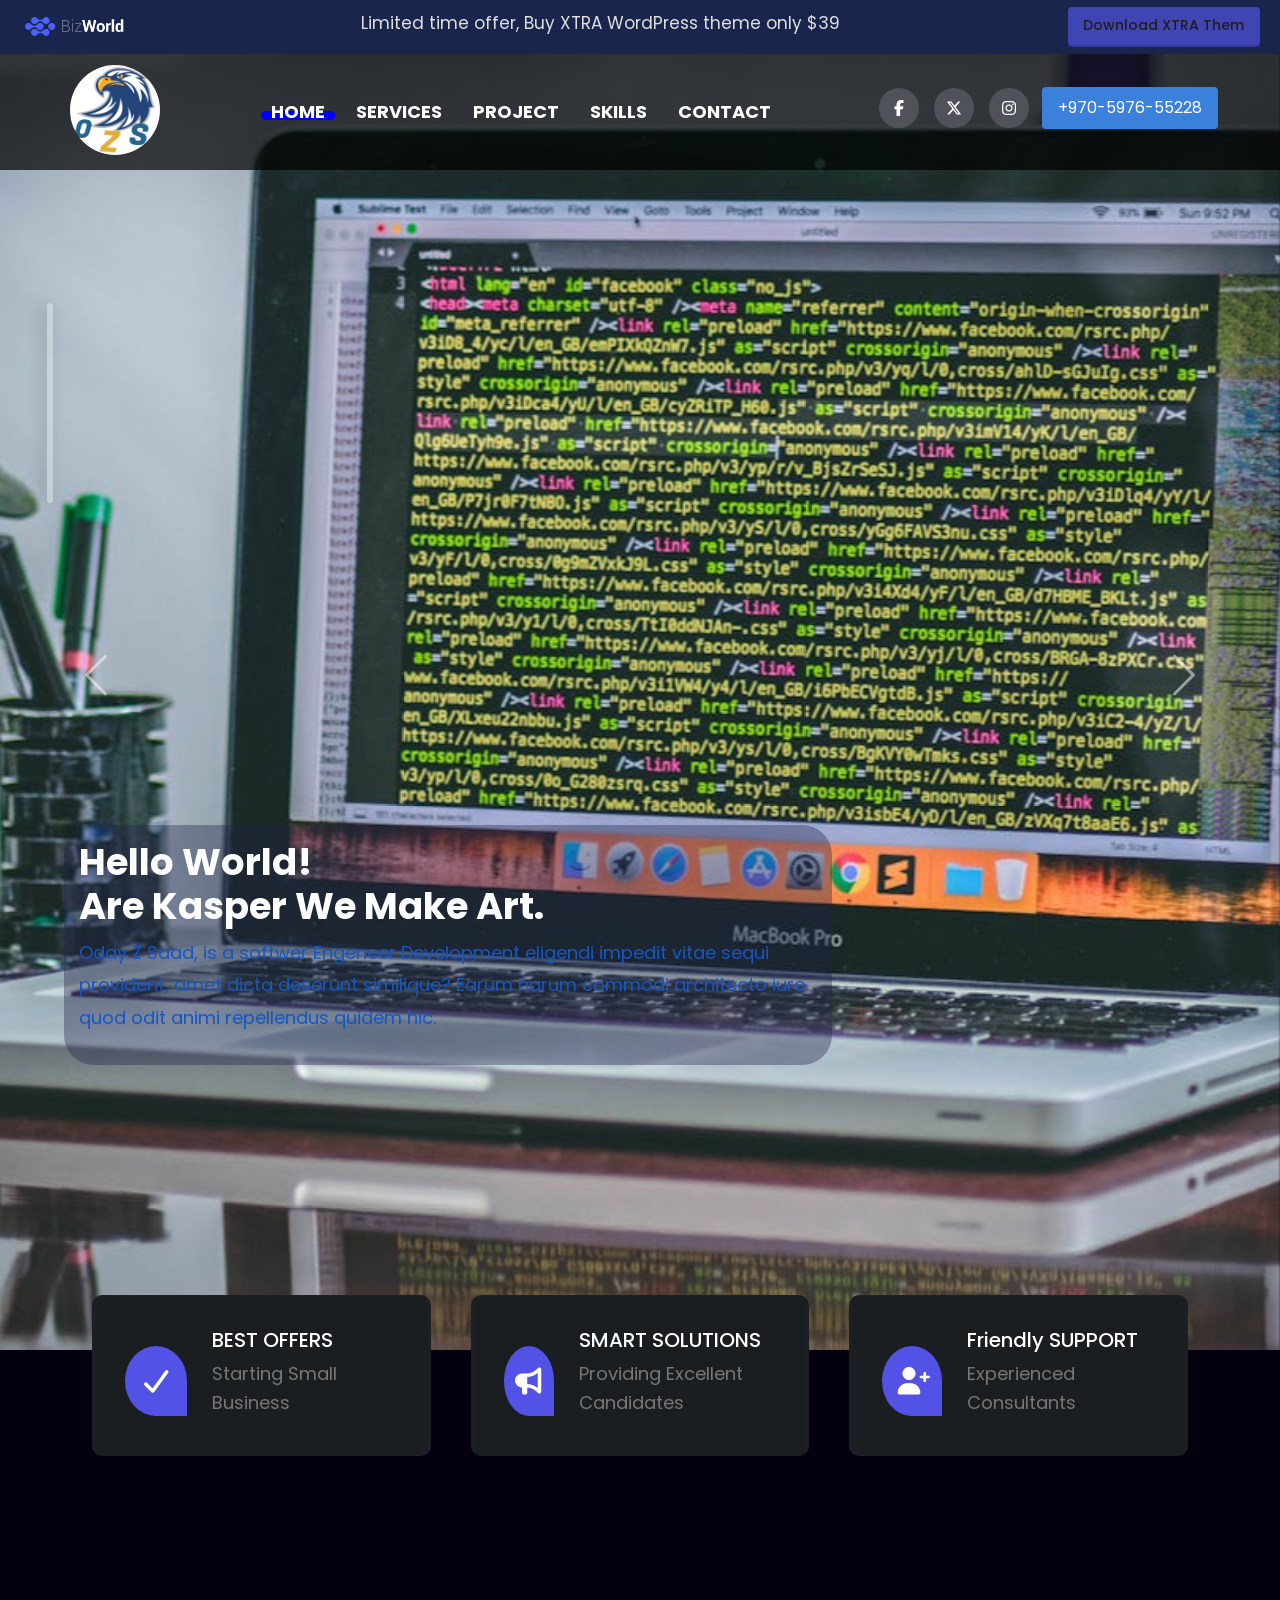
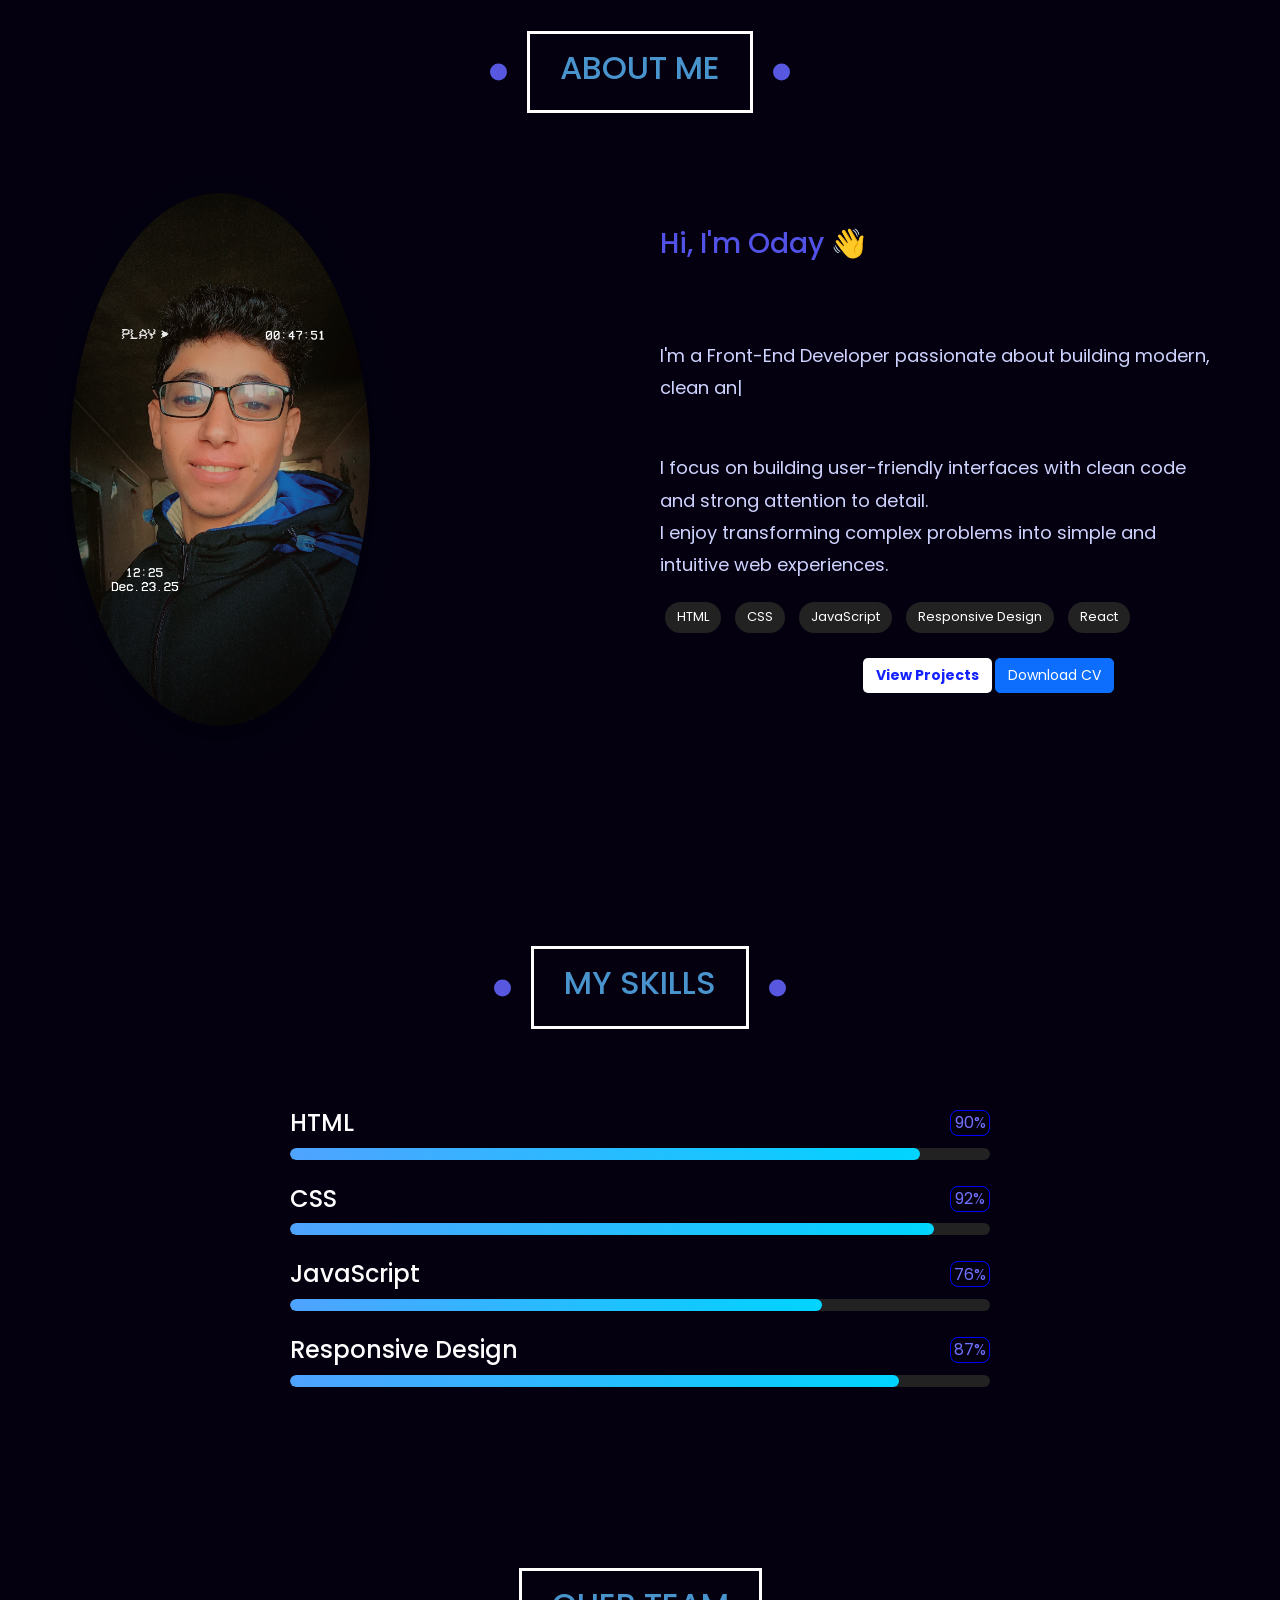
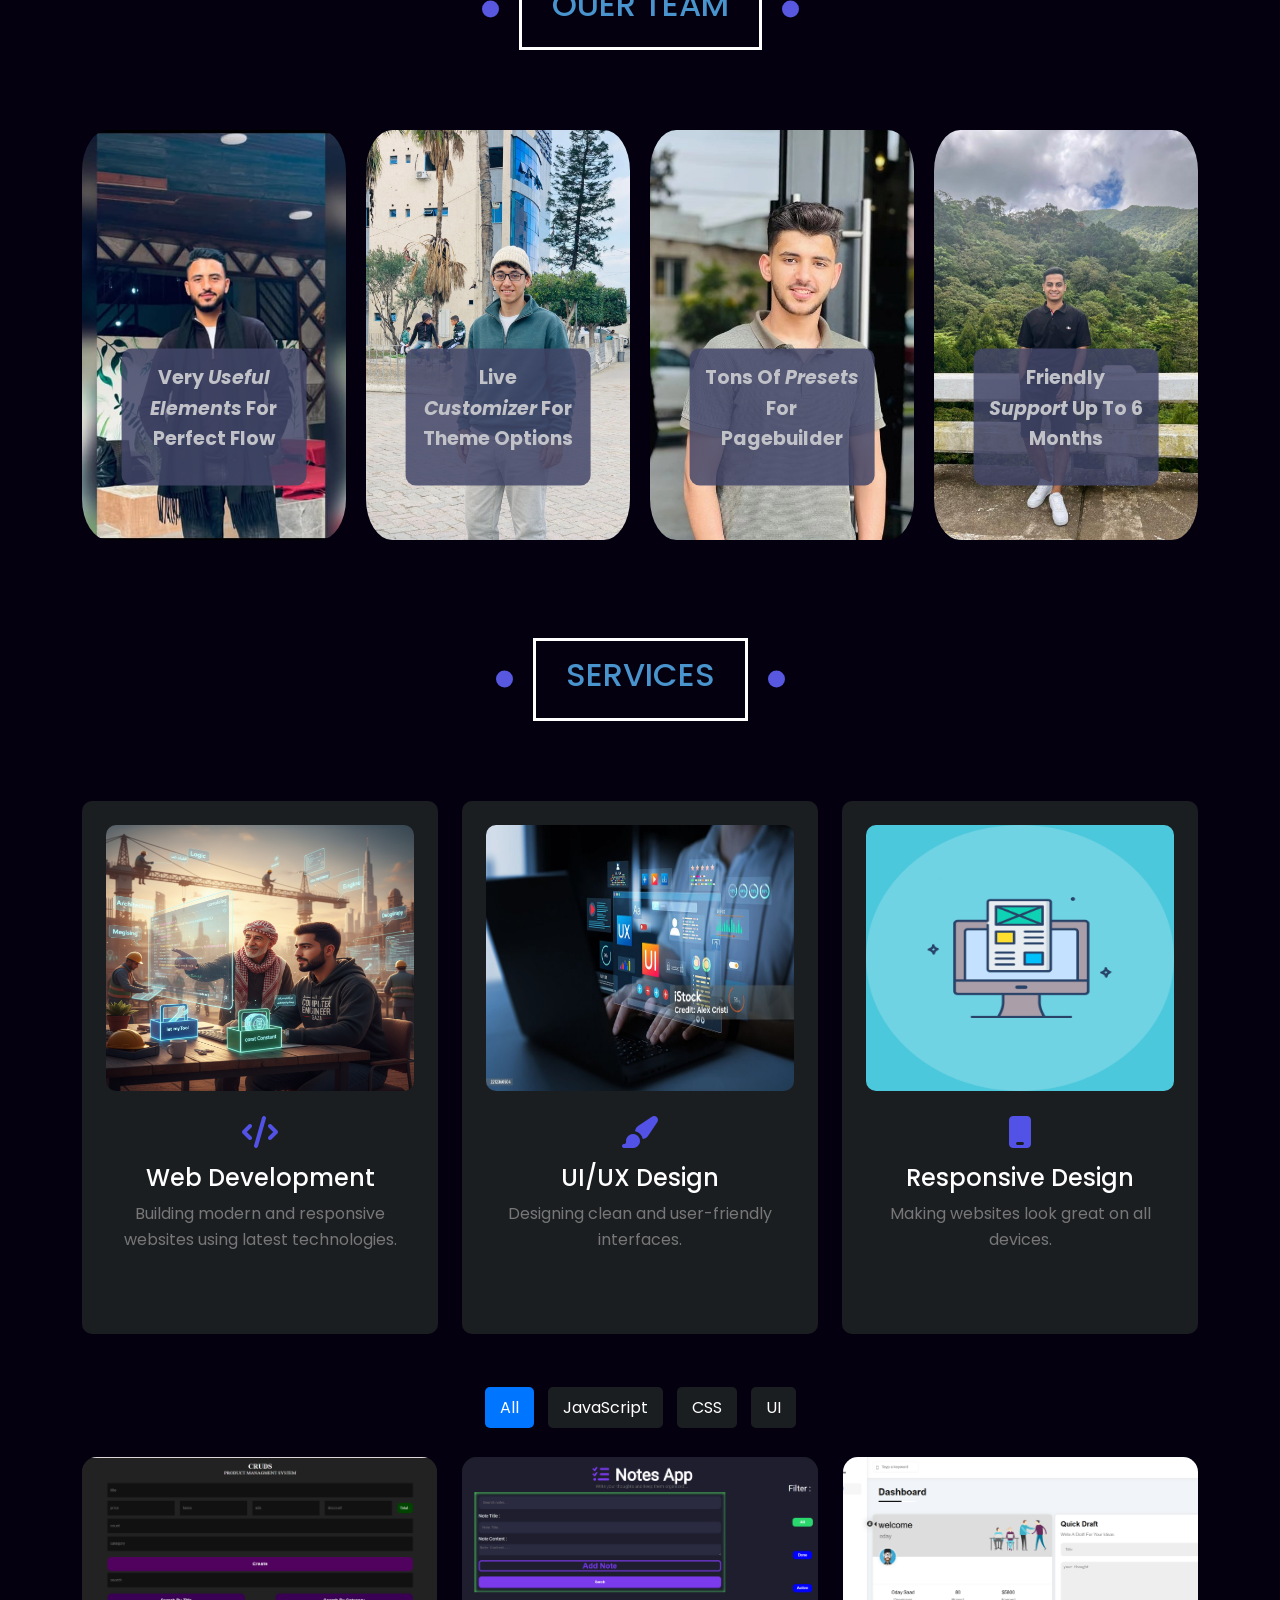
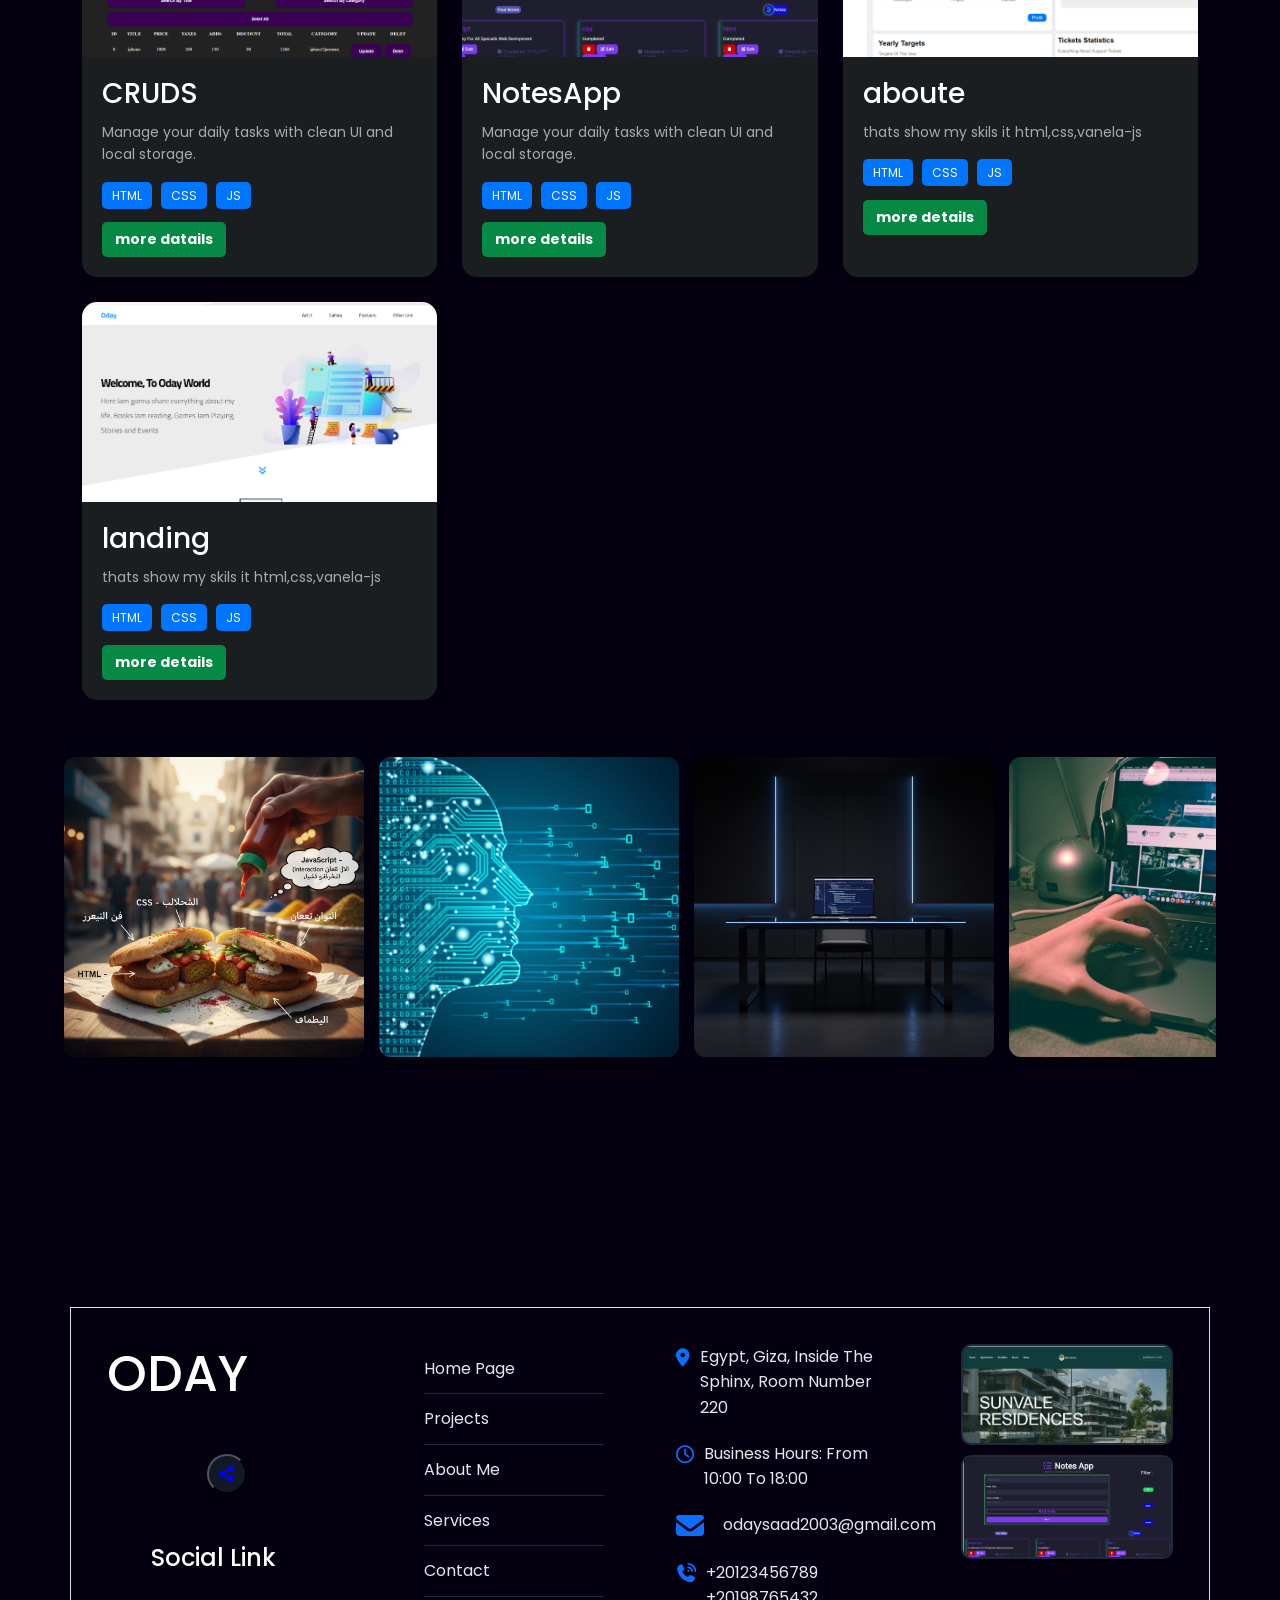
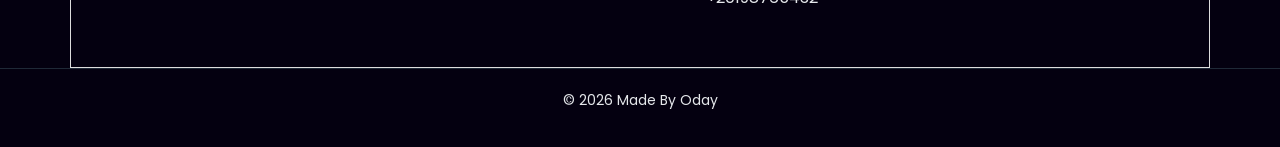
==== commit 842fce50: "delet the photo not imoprtant and insert new importent link in footer" ====
--- a/home.html
+++ b/home.html
@@ -38,7 +38,7 @@
 <body>
 
   <div class="min-header">
-    <div class="lgo-hed"><img src="imges/logo-2n.png" alt=""></div>
+    <div class="lgo-hed"><img src="imges/brogect/logo-2n.png" alt=""></div>
     <p class="info-hed">Limited time offer, Buy XTRA WordPress theme only <span>$39</span></p>
     <button class="hed-btn">Download XTRA Them</button>
   </div>
@@ -82,13 +82,13 @@
  <div id="carouselExample" class="carousel pb-40 slide" data-bs-ride="carousel" data-bs-interval="2000">
   <div class="carousel-inner  " >
     <div class="carousel-item active   ">
-      <img  src="imges/photo/01.jpg" class="d-block w-100 " alt="..."> 
+      <img  src="imges/landing photo/labtob1.jpg" class="d-block w-100 " alt="..."> 
     </div>
     <div class="carousel-item  ">
-      <img src="imges/photo/complexcodss.jpg" class="d-block w-100" alt="...">
+      <img src="imges/photo coding/complexcodss.jpg" class="d-block w-100" alt="...">
     </div>
     <div class="carousel-item  ">
-      <img src="imges/photo/personalcoding.jpg" class="d-block w-100" alt="...">
+      <img src="imges/photo coding/personalcoding.jpg" class="d-block w-100" alt="...">
     </div>
     <!-- <div class="carousel-item ">
       <img src="imges/broject-midgernephoto/oday_saad_Modern_web_developer_landing1.jpg" class="w-100 d-block" alt="...">
@@ -168,7 +168,7 @@
 
     <!-- image side -->
     <div class="about-image" data-aos="fade-up-right" data-aos-duration="1000">
-      <img src="imges/Snapchat-1235575176.jpg" alt="About Me">
+      <img src="imges/personal/oday.jpg" alt="About Me">
     </div>
 
     <!-- text side -->
@@ -290,7 +290,7 @@
 <div class="boxes-img">
   <div class="box-img"  data-aos="zoom-out">
     <div class="img" >
-      <img src="imges/mohaned.jpeg" alt="mohanned photo">
+      <img src="imges/personal/mohaned.jpeg" alt="mohanned photo">
     </div>
      <div class="inf-img">
       <p>Very <i>Useful Elements</i> For Perfect Flow</p>
@@ -303,7 +303,7 @@
   </div>
   <div class="box-img" data-aos="zoom-out">
     <div class="img">
-      <img src="imges/oday-photo.png" alt="">
+      <img src="imges/personal/oday-photo.png" alt="">
     </div>
     <div class="inf-img">
       <p>Live <i> Customizer</i> For Theme Options</p>
@@ -315,7 +315,7 @@
   <div class="box-img" data-aos="zoom-out"
      data-aos-duration="1500">
     <div class="img">
-      <img src="imges/mohammed.jpg" alt="">
+      <img src="imges/personal/mohammed.jpg" alt="">
     </div>
     <div class="inf-img">
       <p>Tons of <i>Presets</i> For Pagebuilder</p>
@@ -326,7 +326,7 @@
   </div>
   <div class="box-img"data-aos="zoom-out"data-aos-duration="1500">
     <div class="img">
-      <img src="imges/mamon.jpg" alt="">
+      <img src="imges/personal/mamon.jpg" alt="">
     </div>
     <div class="inf-img">
       <p>Friendly <i>Support</i> Up To 6 Months</p>
@@ -381,7 +381,7 @@
 
       <div class="col-md-4"  data-aos="zoom-out" data-aos-duration="2000">
         <div class="service-box text-center p-4" data-service="design">
-          <img src="imges/Business 2 WordPress Theme – Xtra WordPress Theme_files/land.jpg" alt="">
+          <img src="imges/photo coding/land.jpg" alt="">
           <i class="fa fa-paint-brush fa-2x mb-3 color-blue"></i>
           <h4 class="c-fff">UI/UX Design</h4>
           <p class="c-gray">Designing clean and user-friendly interfaces.</p>
@@ -392,7 +392,7 @@
       <div class="col-md-4" data-aos="fade-left" data-aos-duration="1500">
         
         <div class="service-box text-center p-4" data-service="responsive">
-          <img src="imges/gallery-01.png" alt="">
+          <img src="imges/broject-midgernephoto/gallery-01.png" alt="">
           <i class="fa fa-mobile fa-2x mb-3 color-blue"></i>
           <h4 class="c-fff">Responsive Design</h4>
           <p class="c-gray">Making websites look great on all devices.</p>
@@ -409,7 +409,7 @@
     <span class="c-fff" id="closeModal">&times;</span>
     <h2 class="c-fff" id="modalTitle"></h2>
     <p class="c-fff" id="modalDesc"></p>
-    <img class="w-img" id="modalImg" src="imges/broject-midgernephoto/oday_saad_-_____________2a190136-ed11-4182-b67a-da34f98ec9cd.jpg" alt="">
+    <img class="w-img" id="modalImg" src="" alt="">
   </div>
 
 </div>
@@ -546,7 +546,7 @@
   <div class="swiper-wrapper">
 
     <div class="swiper-slide">
-      <img src="imges/photo/codss.jpg" />
+      <img src="imges/photo coding/codss.jpg" />
     </div>
 
     <div class="swiper-slide">
@@ -561,17 +561,17 @@
       <img src="imges/broject-midgernephoto/oday_saad_Modern_web_developerlanding222f.jpg" />
     </div>
     <div class="swiper-slide">
-      <img src="imges/photo/labtobhand2ss.jpg" />
-    </div>
-    <div class="swiper-slide">
-      <img src="imges/photo/03.jpg" />
-    </div>
-    <div class="swiper-slide">
-      <img src="imges/photo/complexcodss.jpg" />
-    </div>
-
-    <div class="swiper-slide">
-      <img src="imges//photo/mobile.jpg" />
+      <img src="imges/photo coding/labtobhand2ss.jpg" />
+    </div>
+    <div class="swiper-slide">
+      <img src="imges/photo coding/03.jpg" />
+    </div>
+    <div class="swiper-slide">
+      <img src="imges/photo coding/complexcodss.jpg" />
+    </div>
+
+    <div class="swiper-slide">
+      <img src="imges//photo coding/mobile.jpg" />
     </div>
 
   </div>
@@ -631,10 +631,11 @@
         </div>
         <div class="box">
           <ul class="links">
-            <li><a href="#">Important Link 1</a></li>
-            <li><a href="#">Important Link 2</a></li>
-            <li><a href="#">Important Link 3</a></li>
-            <li><a href="#">Important Link 4</a></li>
+           <li><a href="#">Home Page</a></li>
+            <li><a href="#">Projects</a></li>
+            <li><a href="#">About Me</a></li>
+            <li><a href="#">Services</a></li>
+            <li><a href="#">Contact</a></li>
           </ul>
         </div>
         <div class="box">
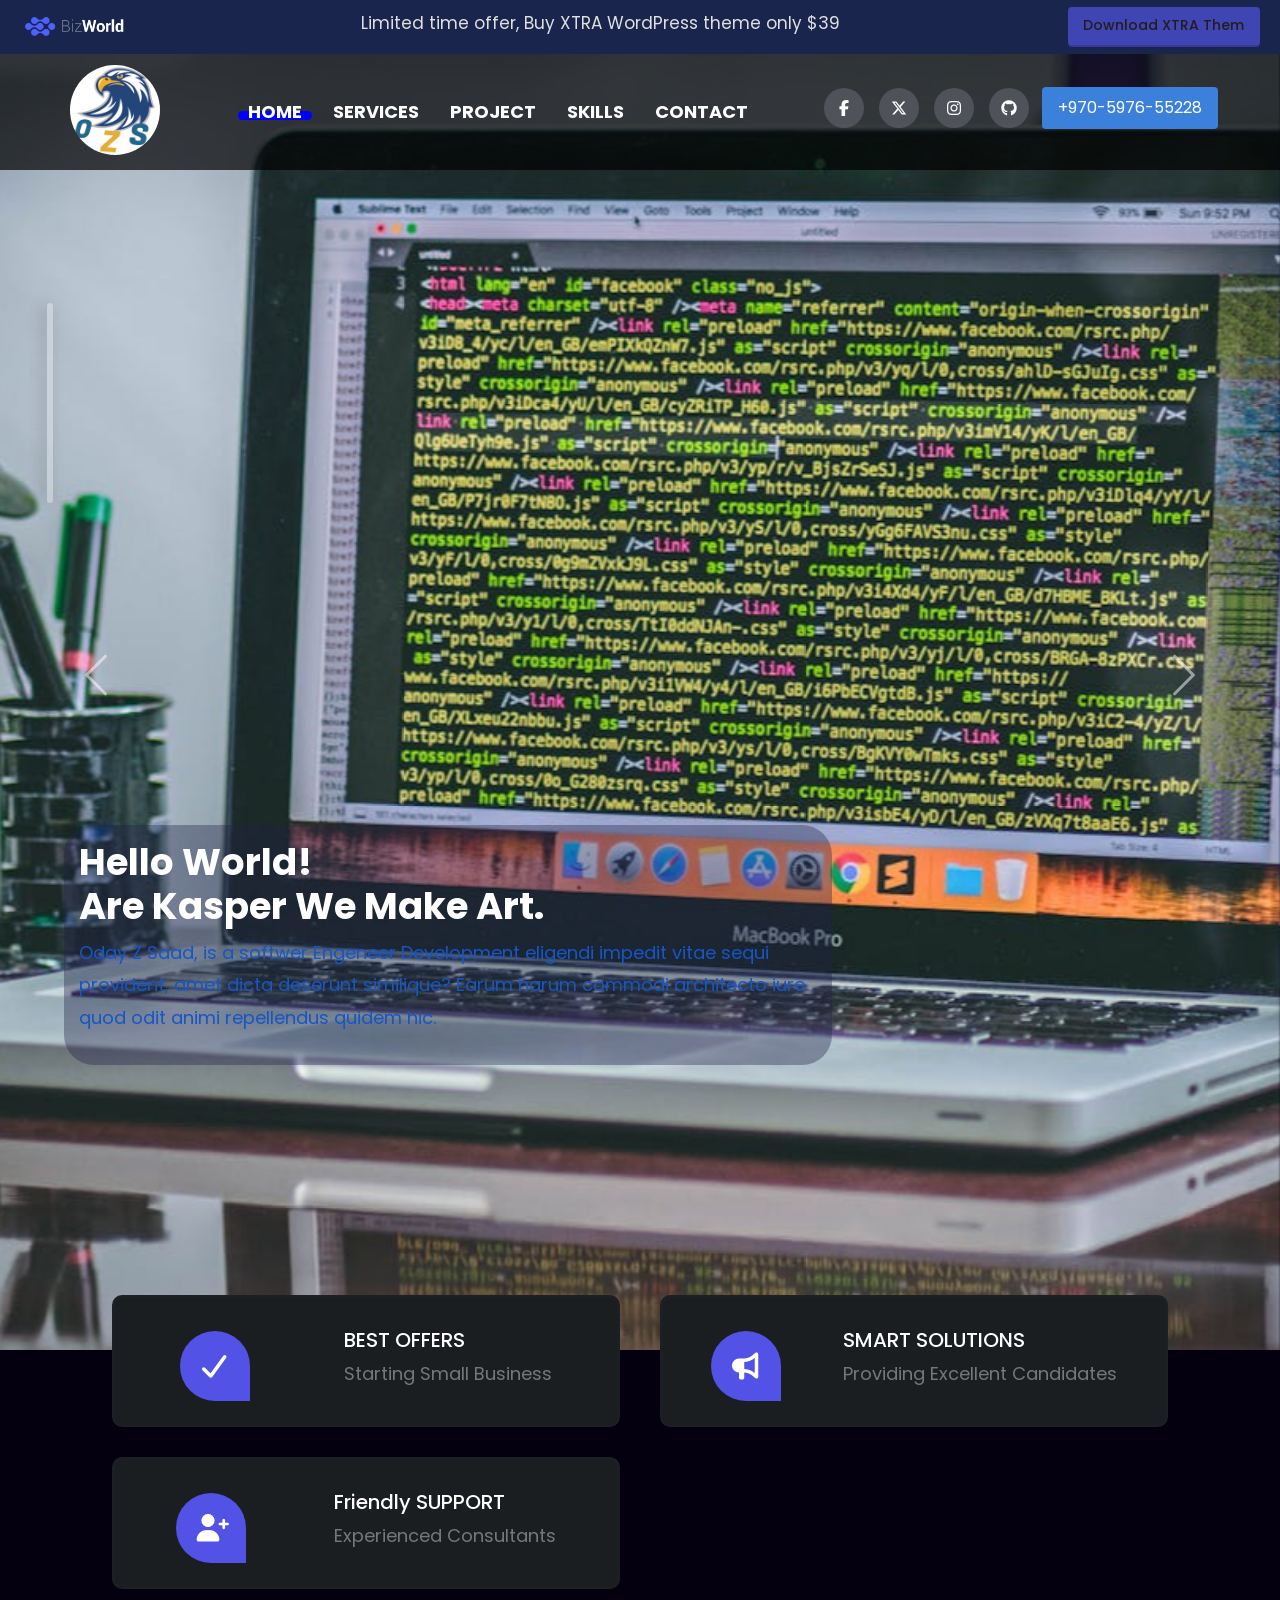
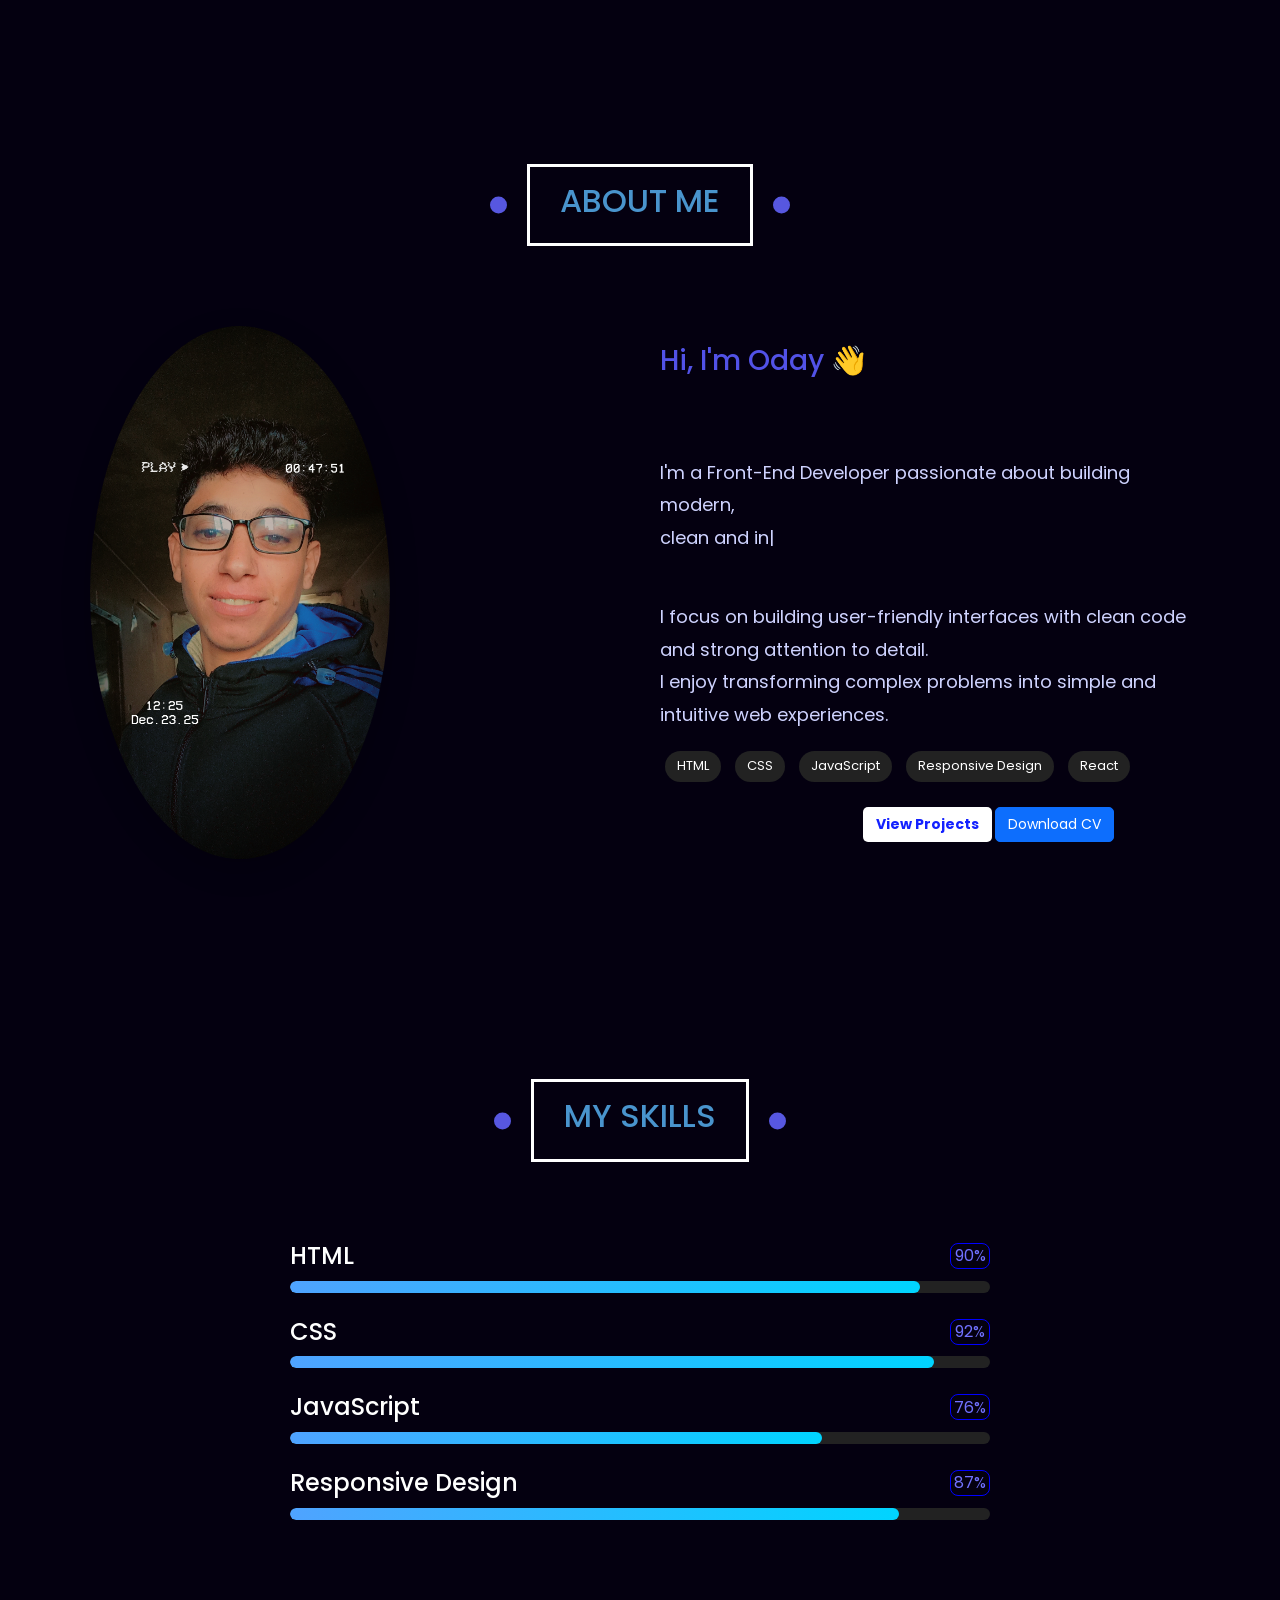
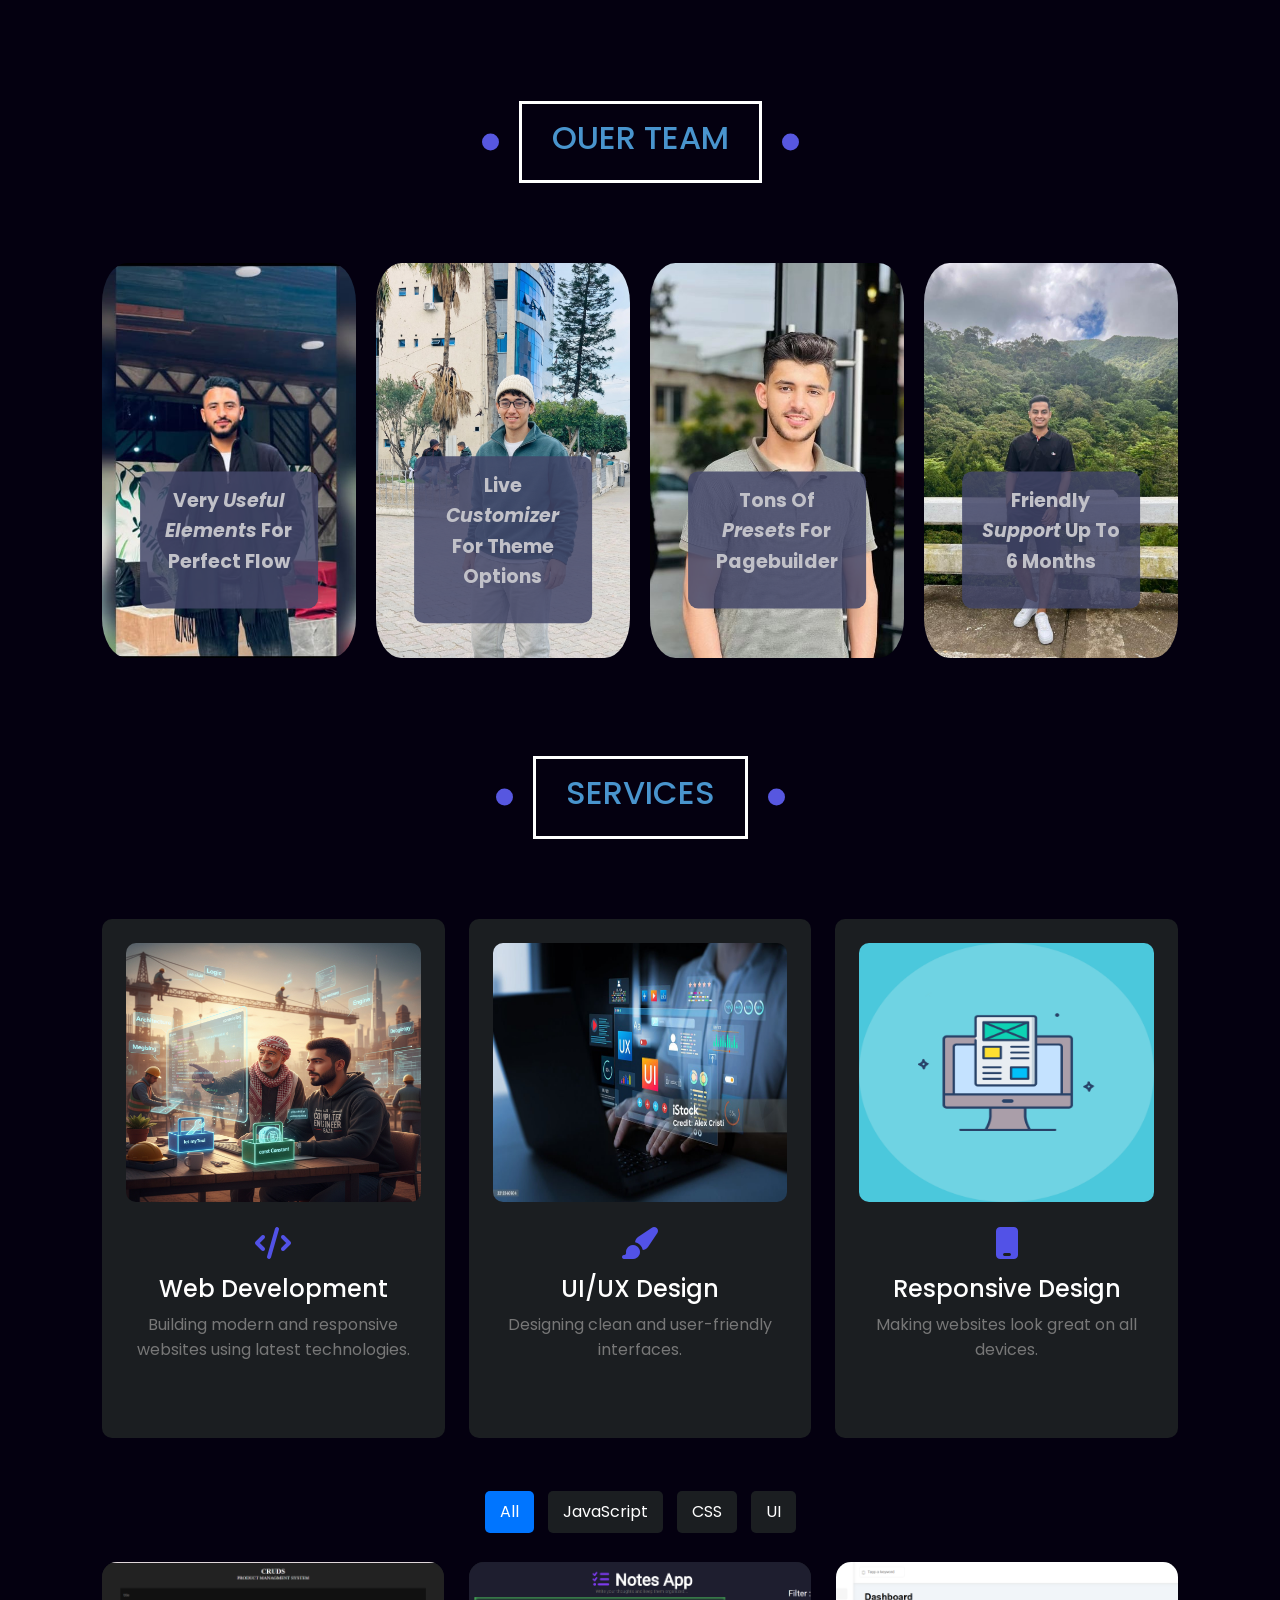
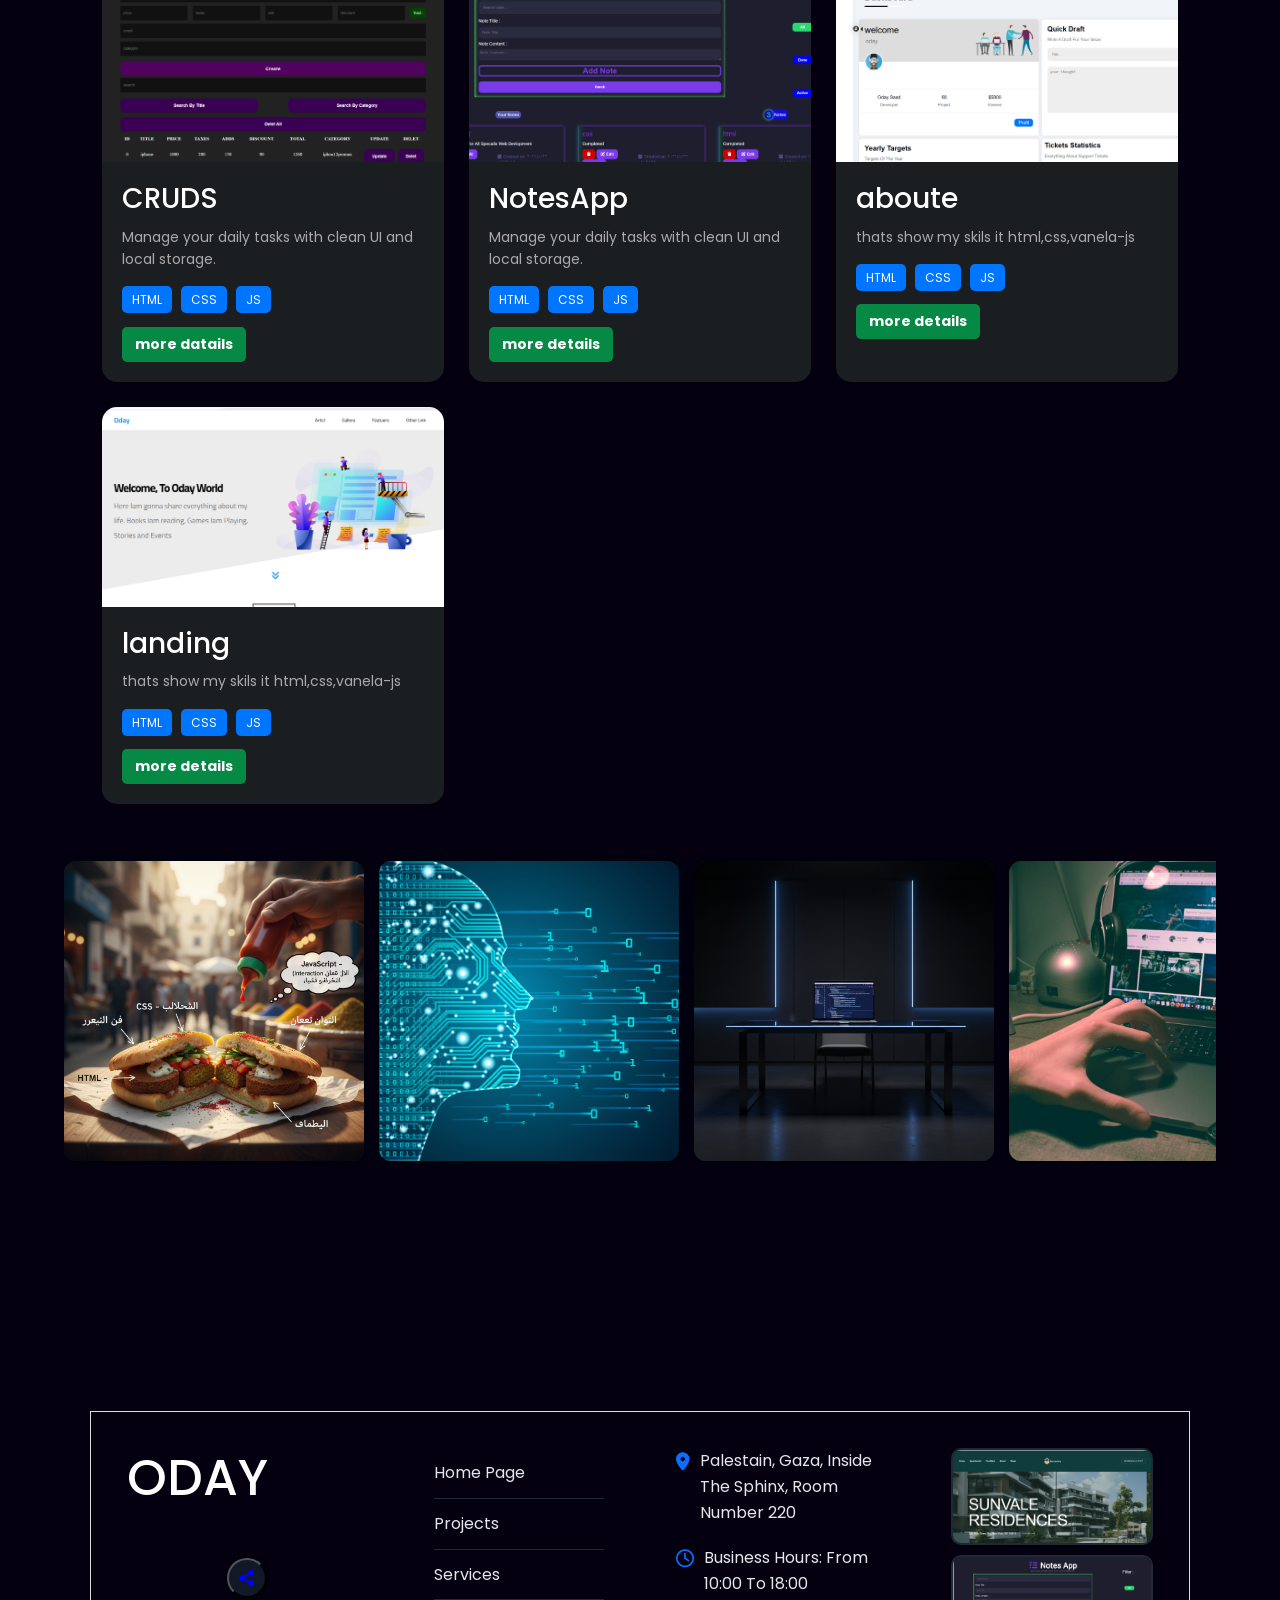
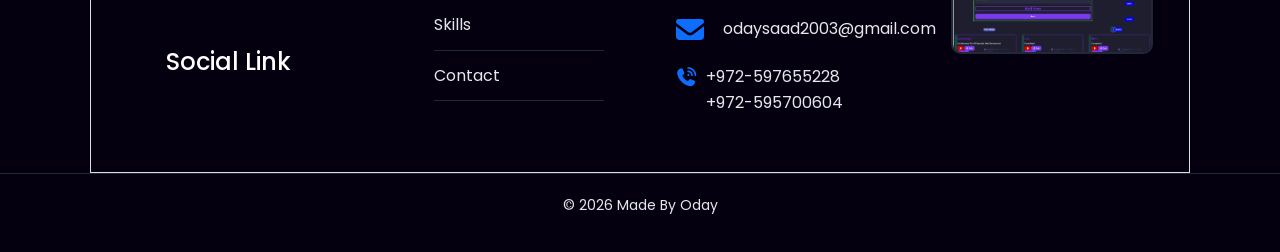
==== commit d3d2e0de: "add the social meaida links" ====
--- a/home.html
+++ b/home.html
@@ -48,23 +48,37 @@
      <div class="header-logo">
       <img src="imges/SmallSquareLogoJpg.jpg" alt="">
     </div>
-    
-      <ul class="nav-header">
+     <div class="burger" id="burger">
+        <span></span>
+        <span></span>
+        <span></span>
+     </div>
+
+     <div class="nav-header-bg">
+ <ul class="nav-header">
      <li><a class="activ" href="home.html">Home</a></li>
         <li><a href="services.html">Services</a></li>
         <li><a  href="project.html">project</a></li>
         <li><a href="skills.html">Skills</a></li>
           <li><a href="contact.html">Contact</a></li>
       </ul>
+     
 
       <div class="social-button">
         <div class="social">
-         <span class="fs"><i class="fa-brands fa-facebook-f"></i></span>
-         <span class="tw"><i class="fa-brands fa-x-twitter"></i></span>
-         <span class="is"><i class="fa-brands fa-instagram"></i> </span>
+         <span class="fs"><a href="https://www.facebook.com/oday.saad.31" target="_blank"> <i class="fa-brands fa-facebook-f"></i></a></span>
+         <span class="tw"><a href="https://x.com/odaysaad18" target="_blank"><i class="fa-brands fa-x-twitter"></i></a></span>
+         <span class="is"><a href="https://www.instagram.com/oday_saad2003/?hl=ar" target="_blank"><i class="fa-brands fa-instagram"></i> </a></span>
+         <span class="is"><a href="https://github.com/odaysaad2003-png" target="_blank"><i class="fa-brands fa-github"></i> </a></span>
         </div>
         <button class="button-header">+970-5976-55228</button>
       </div>
+     </div>
+
+
+
+
+     
    </div>
    
   </div>
@@ -603,23 +617,23 @@
           <h3 class="c-fff">ODAY</h3>
           <div class="share-box2"> 
        
-              <a href="#" class="linkedin ">
+              <a href="https://www.linkedin.com/in/oday-saad-ab96743a5/" class="linkedin ">
                <i class="fab fa-linkedin "></i>
               </a>
             
             
-              <a href="#" class="facebook ">
+              <a href="https://www.facebook.com/oday.saad.31" class="facebook ">
                 <i class="fab fa-facebook-f"></i>
               </a>
             
             
-              <a href="#" class="twitter ">
+              <a href="https://x.com/odaysaad18" class="twitter ">
                 <i class="fab fa-twitter"></i>
               </a>
             
             
-              <a href="#" class="youtube ">
-                <i class="fab fa-youtube"></i>
+              <a href="https://github.com/odaysaad2003-png" class="youtube ">
+                <i class="fab fa-github"></i>
               </a>
             
             
@@ -631,17 +645,17 @@
         </div>
         <div class="box">
           <ul class="links">
-           <li><a href="#">Home Page</a></li>
-            <li><a href="#">Projects</a></li>
-            <li><a href="#">About Me</a></li>
-            <li><a href="#">Services</a></li>
-            <li><a href="#">Contact</a></li>
+           <li><a href="home.html">Home Page</a></li>
+            <li><a href="project.html">Projects</a></li>
+            <li><a href="services.html">Services</a></li>
+            <li><a href="skills.html">Skills</a></li>
+            <li><a href="contact.html">Contact</a></li>
           </ul>
         </div>
         <div class="box">
           <div class="line flex-line">
             <i class=" line-i fas fa-map-marker-alt fa-fw"></i>
-            <div class="info">Egypt, Giza, Inside The Sphinx, Room Number 220</div>
+            <div class="info">Palestain, Gaza, Inside The Sphinx, Room Number 220</div>
           </div>
           <div class="  line flex-line">
             <i class=" line-i far fa-clock fa-fw"></i>
@@ -654,8 +668,8 @@
           <div class="  line flex-line">
             <i class=" line-i fas fa-phone-volume fa-fw"></i>
             <div class="info">
-              <span>+20123456789</span>
-              <span>+20198765432</span>
+              <span>+972-597655228</span>
+              <span>+972-595700604</span>
             </div>
           </div>
         </div>
--- a/css/header.css
+++ b/css/header.css
@@ -64,9 +64,93 @@
   max-width: 100%;
 }
 
-
-
-
+.burger {
+     width: 32px;
+    cursor: pointer;
+    display: flex;
+    flex-direction: column;
+    gap: 5px;
+    opacity: 0;
+    visibility: hidden;
+    position: absolute;
+    right: 0%;
+    top: 80%;
+    transition: 0.4s ease all;
+
+}
+
+.burger span {
+  height: 3px;
+  background: #ffffff;
+  border-radius: 5px;
+   transition: 0.4s ease all;
+}
+.burger.active span:nth-child(1) {
+  transform: rotate(45deg) translate(5px, 5px);
+}
+
+.burger.active span:nth-child(2) {
+  opacity: 0;
+}
+
+.burger.active span:nth-child(3) {
+  transform: rotate(-45deg) translate(5px, -5px);
+}
+
+/* Desktop */
+.nav-links {
+  display: flex;
+  gap: 20px;
+  list-style: none;
+
+}
+
+/* Mobile */
+@media (max-width: 768px) {
+
+ .burger  {
+     opacity: 1;
+  visibility: visible;
+  }
+
+  .nav-header-bg {
+                position: absolute;
+        top: 125px;
+        right: -30px;
+        flex-direction: column;
+        background: #00109dad;
+        width: 100%;
+        padding: 20px;
+        opacity: 0;
+    visibility: hidden   ;
+     transition: 0.4s ease all;
+     transform: translateY(-10px);
+  }
+  .nav-header-bg .nav-header{
+    flex-direction: column;
+  }
+.social-button .social{
+        position: absolute;
+        left: -107%;
+}
+.nav-header-bg li a{
+          margin-bottom: 20px;
+        display: block;
+}
+  .nav-header-bg.active {
+ /* display: flex; */
+ transform: translateY(0);
+ opacity: 1;
+ visibility: visible;
+  }
+}
+
+.nav-header-bg {
+    display: flex;
+    align-items: center;
+    justify-content: space-between;
+     transition: 0.4s ease all;
+}
 
 
 .min-header{
@@ -153,7 +237,7 @@
     display: flex;
     align-items: center;
     flex-wrap: wrap;
-    transform: translate(55px, 35px);
+    transform: translate(15px, 35px);
 
     /* justify-content: center; */
 }
--- a/css/services.css
+++ b/css/services.css
@@ -26,7 +26,7 @@
 img{
   max-width: 100%;
 }
-/*  */
+/* backgriund anmation */
  
    .anamation {
     width: 250%;
@@ -48,4 +48,129 @@
         transform: translateX(-30px) skew(10deg, 0deg);
   }
   
-}+}
+/* backgriund anmation */
+
+
+
+
+
+
+.services-section {
+  padding: 180px 20px;
+  background: transparent;
+}
+
+.container {
+  max-width: 1100px;
+  margin: auto;
+}
+
+.section-title {
+  text-align: center;
+  font-size: 36px;
+  margin-bottom: 10px;
+}
+
+.section-subtitle {
+  text-align: center;
+  color: #666;
+  margin-bottom: 50px;
+}
+
+.services-grid {
+  display: grid;
+  grid-template-columns: repeat(auto-fit, minmax(250px, 1fr));
+  gap: 25px;
+}
+
+.service-card {
+  background: rgb(26 26 113 / 84%);
+  padding: 25px;
+  border-radius: 15px;
+  text-align: center;
+  transition: 0.3s ease;
+  box-shadow: 0 5px 20px rgba(8, 0, 44, 0.05);
+
+}
+.service-card p {
+    line-height: 1.8;
+    color: #7a7a7b;
+}
+.service-card:hover {
+  transform: translateY(-10px);
+  box-shadow: 2px 10px 30px rgba(8, 1, 32, 0.1);
+}
+
+.service-card .icon {
+  font-size: 50px;
+  margin-bottom: 15px;
+  color: #011d4c;
+}
+
+
+ .how-i-work {
+  padding: 80px 20px;
+  text-align: center;
+  background: transparent;
+}
+
+.steps {
+  display: grid;
+  grid-template-columns: repeat(auto-fit, minmax(200px, 1fr));
+  gap: 20px;
+  margin-top: 40px;
+}
+
+.step {
+  background: rgb(4, 4, 70);
+  padding: 20px;
+  border-radius: 15px;
+  position: relative;
+  transition: all .4s ease;
+  cursor: pointer;
+  min-width: 300px;
+}
+
+
+
+.step span {
+  display: inline-block;
+  background: #0219c0;
+  color: #fff;
+  width: 40px;
+  height: 40px;
+  border-radius: 50%;
+  line-height: 40px;
+  margin-bottom: 10px;
+  transition: 0.5s ease;
+}
+.step:hover {
+  transform: translateY(-10px) scale(1.03);
+  box-shadow: 0 10px 25px rgba(0,0,0,0.15);
+}
+.step:hover span{
+  color: #000000;
+  font-size: 35px;
+}
+.step h3{
+  transition: 0.5s;
+}
+.step:hover h3 {
+  color: #0d6efd;
+  font-size: 35px;
+}
+/* .carousel-track {
+  width: 300px;
+  overflow: hidden;
+   display: grid;
+  grid-template-columns: repeat(auto-fit, minmax(200px, 1fr));
+  gap: 20px;
+  margin-top: 40px;
+} 
+  */
+
+
+
+
+
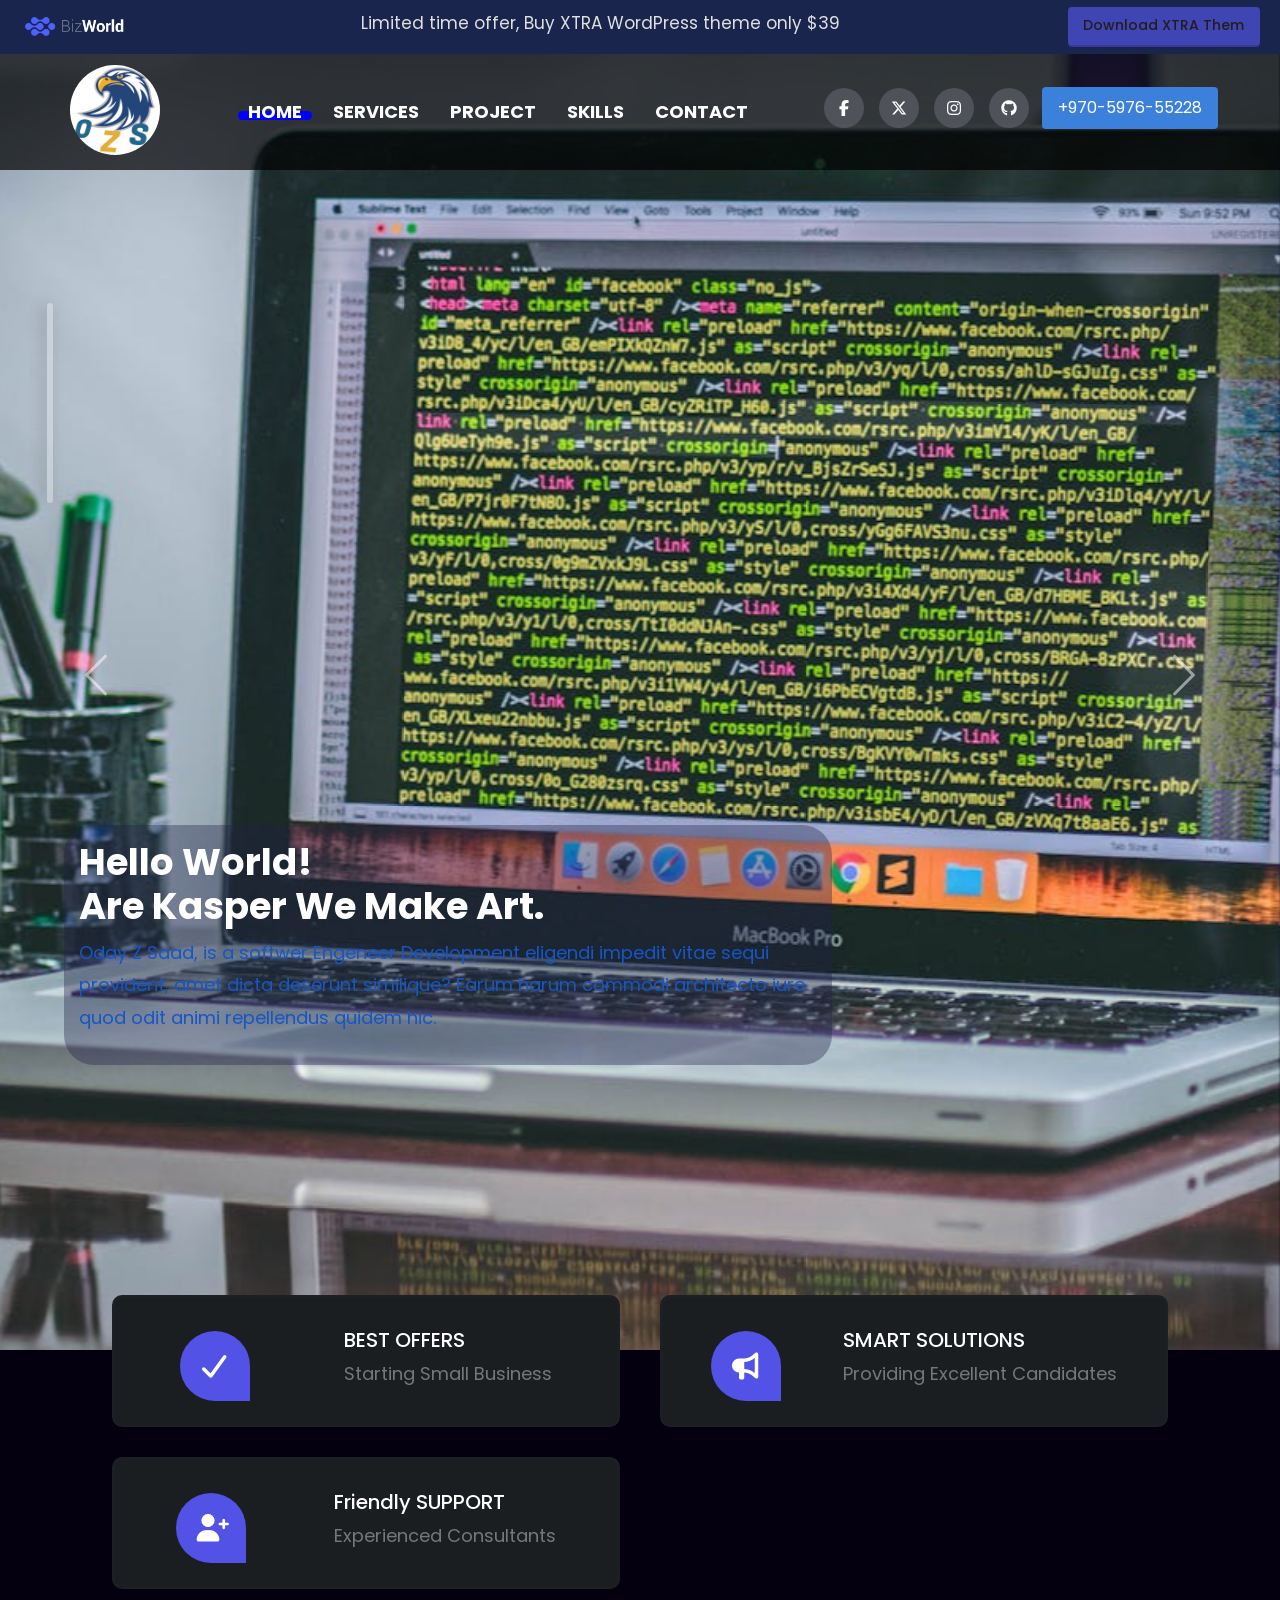
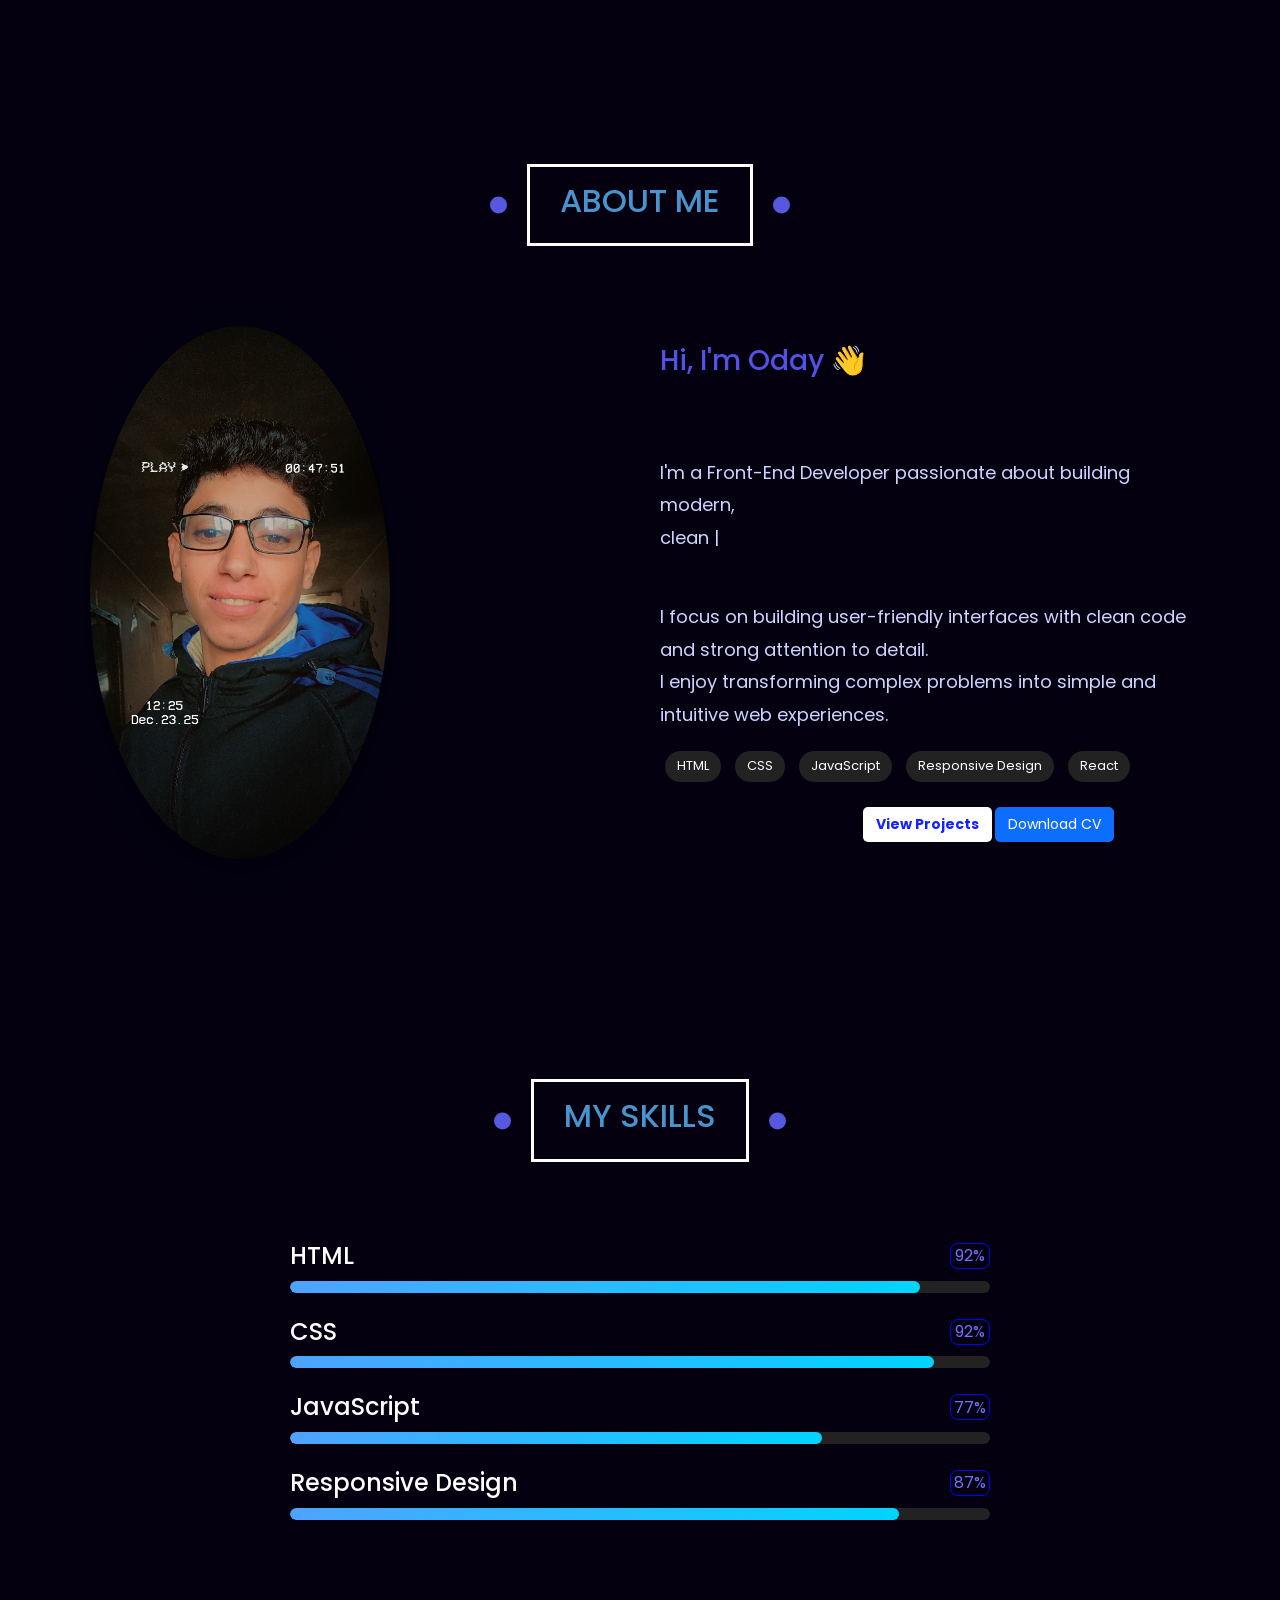
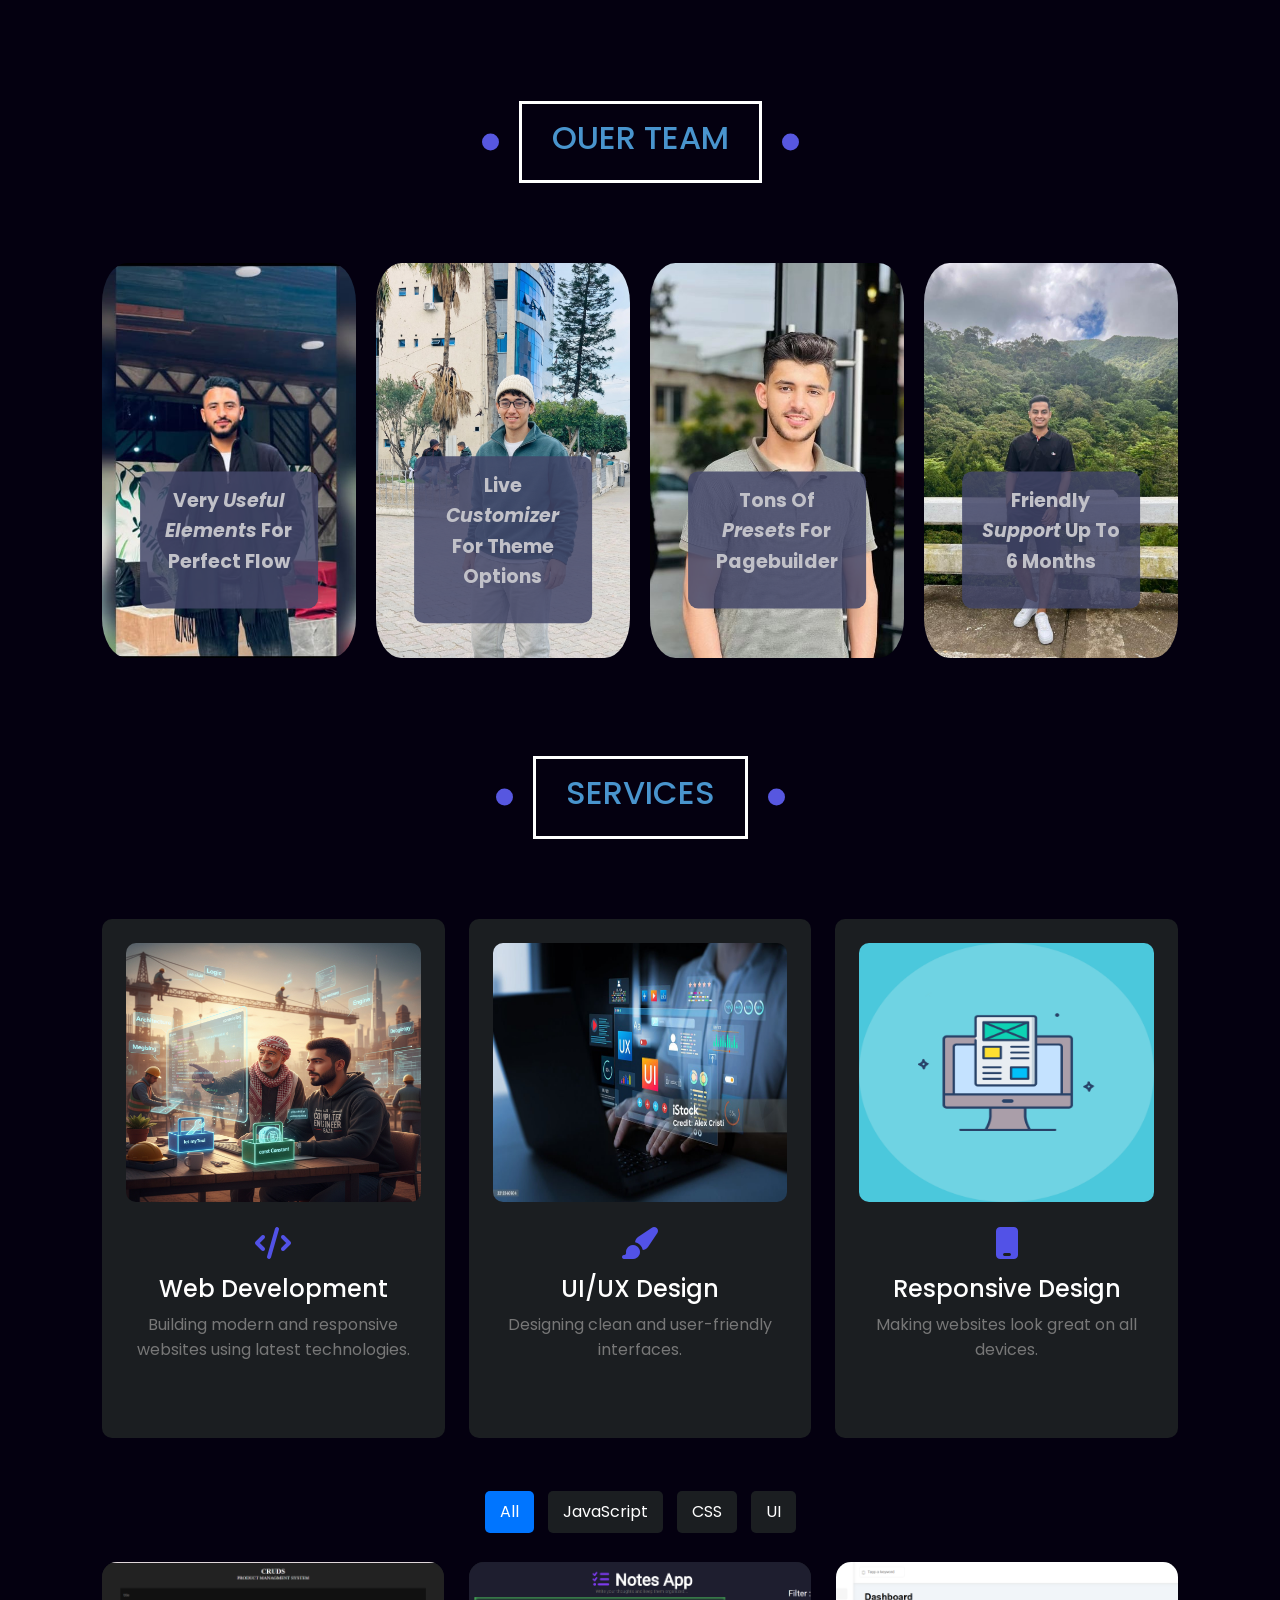
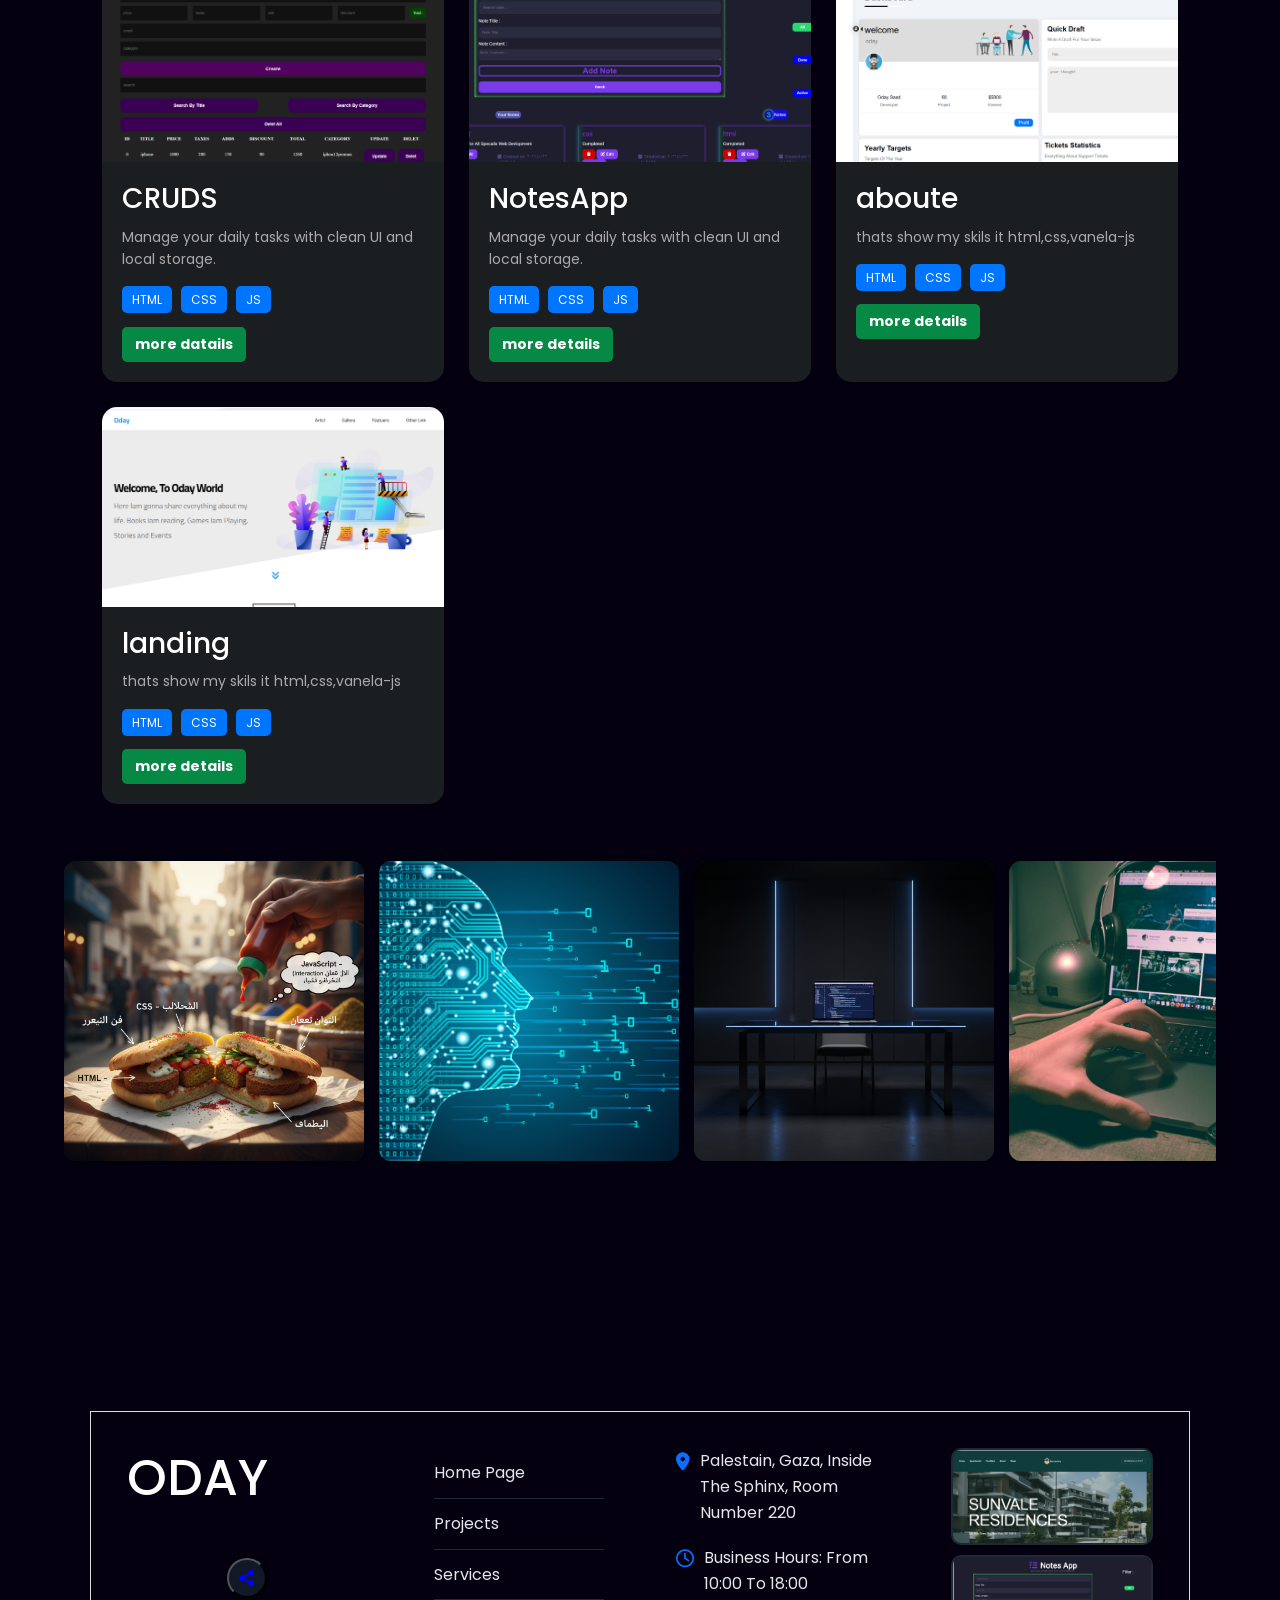
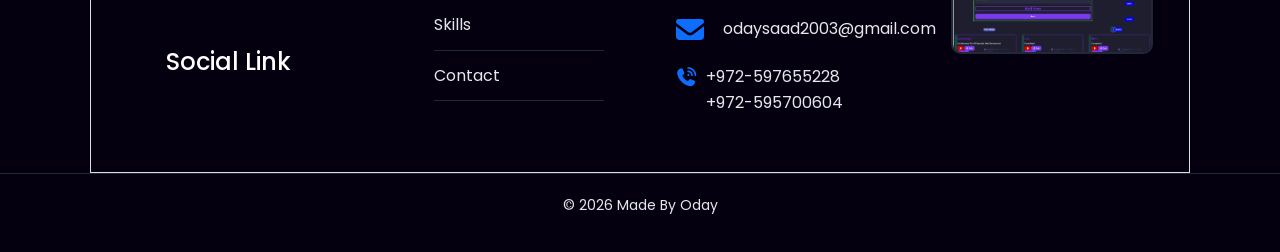
==== commit d5191bcb: "chang icon and title finsh" ====
--- a/home.html
+++ b/home.html
@@ -4,7 +4,8 @@
     <meta charset="UTF-8" />
     <meta http-equiv="X-UA-Compatible" content="IE=edge" />
     <meta name="viewport" content="width=device-width, initial-scale=1.0" />
-    <title>Home world</title>
+    <title>Oday Portfolio</title>
+    <link rel="icon" href="imges/SmallSquareLogoJpg.jpg" type="image/gif" sizes="19x19">
     <!-- Basic stylesheet -->
    <!-- Default Theme -->
   <link href="https://unpkg.com/aos@2.3.1/dist/aos.css" rel="stylesheet">
@@ -232,7 +233,7 @@
 <!-- skils start -->
 
 
-<section class="skills-section container">
+<section id="skillssec" class="skills-section container">
 
   <div class="main-title-hed">
     <h2>My Skills</h2>
@@ -246,33 +247,33 @@
     <div class="skill">
       <h4>HTML</h4>
       <div class="progress">
-        <div class="progress-bar" style="width: 90%;"></div>
-      </div>
-      <div class="progress-text"><span>90%</span></div>
+        <div class="progress-bar" style="width: 0%;" data-width="90%"></div>
+      </div>
+      <div class="progress-text"><span data-count="92%"></span></div>
       </div>
 
     <div class="skill">
       <h4>CSS</h4>
       <div class="progress">
-        <div class="progress-bar"  style="width: 92%;" ></div>  
-      </div>
-      <div class="progress-text"><span>92%</span></div>
+        <div class="progress-bar"  style="width:0%;" data-width="92%" ></div>  
+      </div>
+      <div class="progress-text"><span data-count="92%"></span></div>
     </div>
 
     <div class="skill">
       <h4>JavaScript</h4>
       <div class="progress">
-          <div class="progress-bar"  style="width: 76%;"></div>
-      </div>
-      <div class="progress-text"><span>76%</span></div>
+          <div class="progress-bar"  style="width: 0%;" data-width="76%"></div>
+      </div>
+      <div class="progress-text"><span data-count="77%"></span></div>
     </div>
 
     <div class="skill">
       <h4>Responsive Design</h4>
       <div class="progress">
-         <div class="progress-bar"  style="width: 87%;"></div>
-      </div>
-      <div class="progress-text"><span>87%</span></div>
+         <div class="progress-bar"  style="width: 0%;" data-width="87%"></div>
+      </div>
+      <div class="progress-text"><span data-count="87%"></span></div>
     </div>
 
   </div>
@@ -700,6 +701,7 @@
 <script src="js/datatables.min.js"></script>
 <script src="js/main.js"></script>
 <script src="js/serv.js"></script>
+<script src="js/skilshomepage.js"></script>
 
 </body>
 </html>
--- a/css/home.css
+++ b/css/home.css
@@ -12,6 +12,26 @@
 body{
     font-family: 'Poppins', sans-serif;
 }
+
+::-webkit-scrollbar{
+  width: 20px;
+}
+::-webkit-scrollbar-track{
+  background-color: rgba(17, 17, 132, 0.442);
+  box-shadow: inset 0 0 5px rgba(0, 0, 0, 0.2);
+}
+::-webkit-scrollbar-thumb{
+  border-radius: 15px;
+  background-color: rgba(25, 15, 165, 0.87);
+  cursor: pointer;
+ 
+}
+::-webkit-scrollbar-thumb:hover{
+  background-color: rgba(31, 20, 197, 0.978);
+  
+}
+
+
  /* start landing */
 
 /* scroll */
